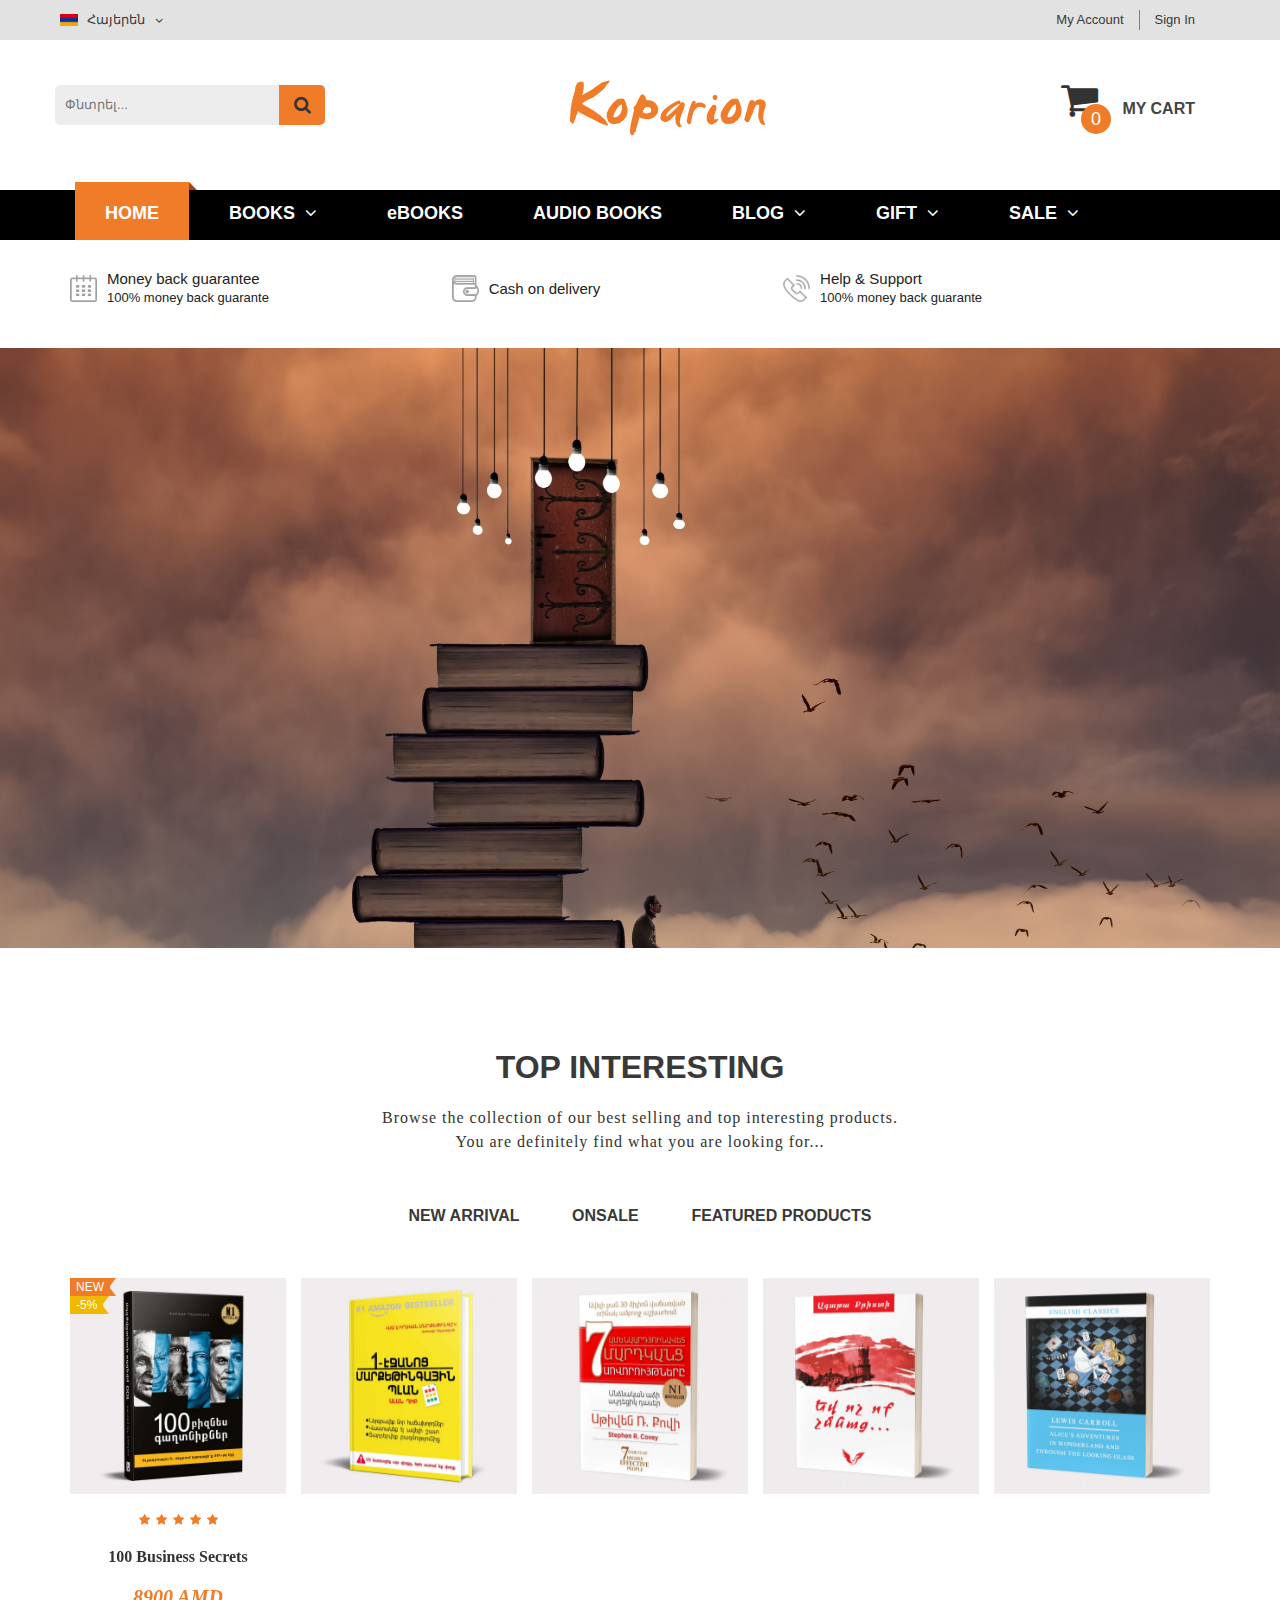
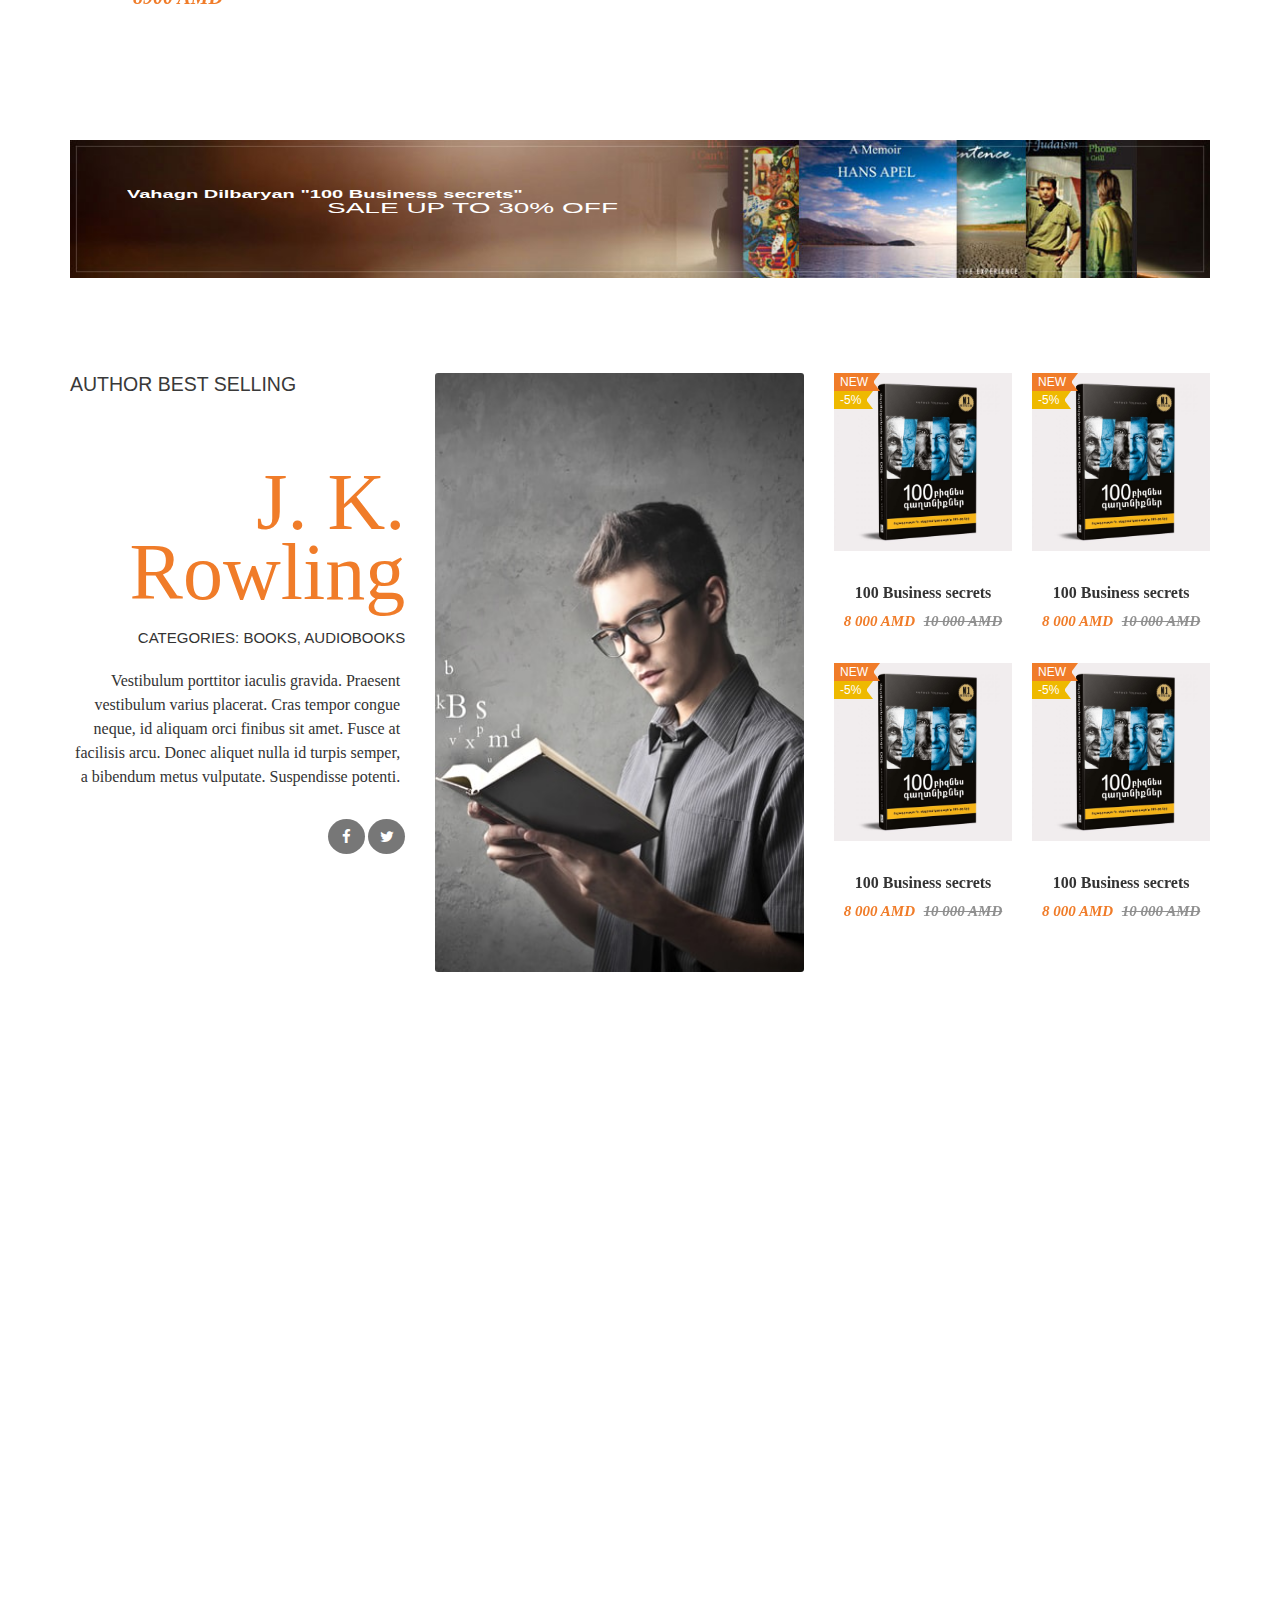
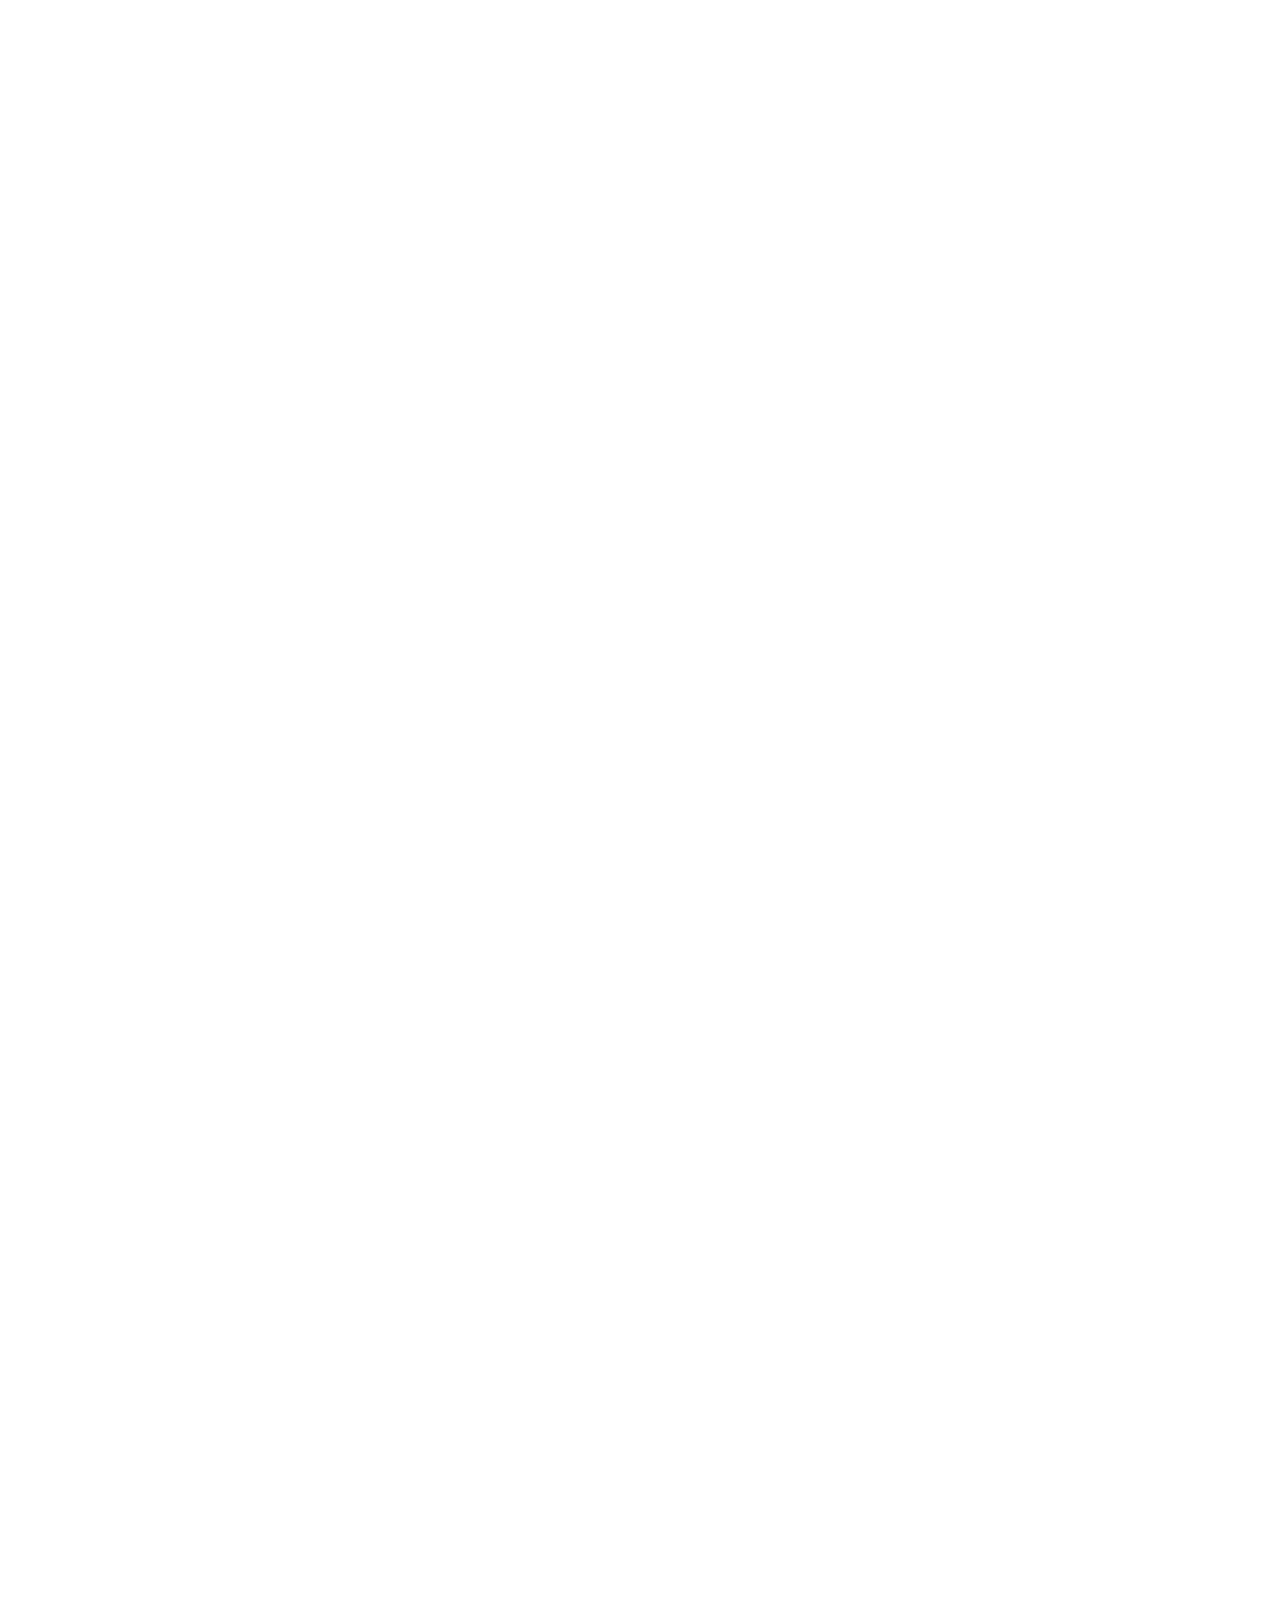
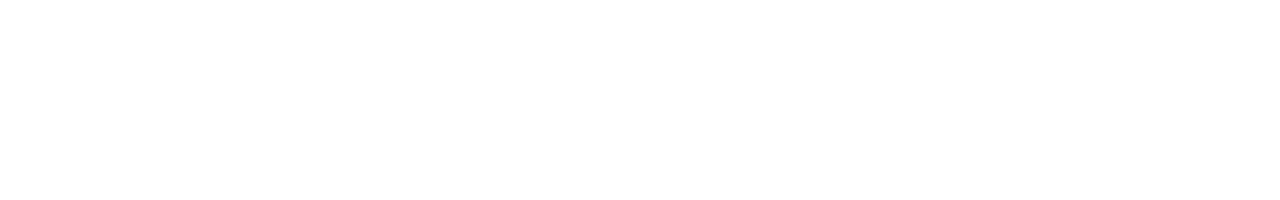
==== index.html @ c3533aff "changes" ====
<!DOCTYPE html>
<html lang="en">
    <head>
        <meta charset="UTF-8" />
        <meta name="viewport" content="width=device-width, initial-scale=1.0" />
        <title>Book shop</title>
        <link rel="stylesheet" href="https://stackpath.bootstrapcdn.com/font-awesome/4.7.0/css/font-awesome.min.css" />
        <link rel="stylesheet" href="https://stackpath.bootstrapcdn.com/bootstrap/4.5.0/css/bootstrap.min.css" />
        <link rel="stylesheet" href="https://cdnjs.cloudflare.com/ajax/libs/OwlCarousel2/2.3.4/assets/owl.carousel.min.css" />
        <link rel="stylesheet" href="https://cdnjs.cloudflare.com/ajax/libs/OwlCarousel2/2.3.4/assets/owl.theme.default.min.css" />
        <script src="https://cdnjs.cloudflare.com/ajax/libs/jquery/3.5.1/jquery.js"></script>
        <script src="https://cdnjs.cloudflare.com/ajax/libs/OwlCarousel2/2.3.4/owl.carousel.min.js"></script>
        <link rel="stylesheet" href="style.css" />
    </head>
    <body>
        <header>
            <div class="header-top-area">
                <div class="container h-100 d-flex">
                    <div class="row">
                        <div class="languages-div h-100 d-flex align-items-center">
                            <div class="language small">
                                <div>
                                    <img class="image mr-2" src="images/languages/armenian-flag.jpg" alt="armenian-flag" />
                                    <p class="main-language">Հայերեն</p>
                                    <i class="fa fa-angle-down"></i>
                                </div>
                            </div>
                            <div class="languages-box">
                                <div class="language small" key="0">
                                    <div>
                                        <img class="image mr-1" src="images/languages/armenian-flag.jpg" alt="armenian-flag" />
                                        <p>Հայերեն</p>
                                    </div>
                                </div>
                                <div class="language small" key="1">
                                    <div>
                                        <img class="image mr-1" src="images/languages/russian-flag.jpg" alt="russian-flag" />
                                        <p>Русский</p>
                                    </div>
                                </div>
                                <div class="language small" key="2">
                                    <div>
                                        <img
                                            class="image mr-1"
                                            src="images/languages/the-united-kingdom-flag.jpg"
                                            alt="the-united-kingdom-flag"
                                        />
                                        <p>English</p>
                                    </div>
                                </div>
                            </div>
                        </div>
                        <div class="top-right-corner">
                            <div class="my-account">
                                <p>My Account</p>
                            </div>
                            <div class="sign-in">
                                <p>Sign In</p>
                            </div>
                        </div>
                    </div>
                </div>
            </div>

            <div class="header-mid-area">
                <div class="container">
                    <div class="row">
                        <div class="search-form">
                            <input type="text" placeholder="Փնտրել..." />
                            <div class="search-link">
                                <i class="fa fa-search" aria-hidden="true"></i>
                            </div>
                        </div>
                        <div class="main-logo">
                            <img src="./images/logo/logo.png" alt="" />
                        </div>
                        <div class="my-cart">
                            <i class="fa fa-shopping-cart"></i>
                            MY CART
                            <div class="count">0</div>
                        </div>
                    </div>
                </div>
            </div>

            <div class="menu-area">
                <div class="container h-100 d-flex">
                    <div class="menu">
                        <div class="menu-items active-menu-item">HOME</div>
                        <div class="menu-items books">
                            BOOKS
                            <i class="fa fa-angle-down"></i>
                            <div class="submenu">
                                <div>Fiction</div>
                                <div>Non-Fiction</div>
                                <div>Books in Russian</div>
                                <div>Books in English</div>
                            </div>
                        </div>
                        <div class="menu-items">
                            eBOOKS
                        </div>
                        <div class="menu-items">
                            AUDIO BOOKS
                        </div>
                        <div class="menu-items blog">
                            BLOG
                            <i class="fa fa-angle-down"></i>
                            <div class="submenu">
                                <div>News</div>
                                <div>Recommends</div>
                            </div>
                        </div>
                        <div class="menu-items gift">
                            GIFT
                            <i class="fa fa-angle-down"></i>
                            <div class="submenu">
                                <div>Gift Card</div>
                                <div>Creative Gift</div>
                            </div>
                        </div>
                        <div class="menu-items sale">
                            SALE
                            <i class="fa fa-angle-down"></i>
                            <div class="submenu">
                                <div>Books</div>
                                <div>eBooks</div>
                                <div>Audio Books</div>
                                <div>Gift</div>
                            </div>
                        </div>
                    </div>
                </div>
            </div>
        </header>

            <div class="banner-area">
                <div class="container h-100 d-flex">
                    <div class="banner">
                        <div>
                            <img src="./images/png/1.png" alt="" />
                            <div>
                                <h4 class="">Money back guarantee</h4>
                                <p>100% money back guarante</p>
                            </div>
                        </div>
                        <div>
                            <img src="./images/png/2.png" alt="" />
                            <div><h4>Cash on delivery</h4></div>
                        </div>
                        <div>
                            <img src="./images/png/3.png" alt="" />
                            <div>
                                <h4 class="">Help & Support</h4>
                                <p>100% money back guarante</p>
                            </div>
                        </div>
                    </div>
                </div>
            </div>

            <div class="slider-area">
                <div class="owl-carousel owl-carousel-1 owl-slider">
                    <div class="item-slide">
                        <img src="./images/slide/1.jpg" alt="" />
                    </div>
                    <div class="item-slide">
                        <img src="./images/slide/2.jpg" alt="" />
                    </div>
                    <div class="item-slide">
                        <img src="./images/slide/3.jpg" alt="" />
                    </div>
                </div>
                <div class="animation">
                    <p>Huge Sale</p>
                    <button>Shop now</button>
                </div>
            </div>

            <div class="product-area">
                <div class="container h-100 d-flex justify-content-center">
                    <div class="section-product">
                        <div class="section-head">
                            <h1>TOP INTERESTING</h1>
                            <p>
                            Browse the collection of our best selling and top interesting products. </br>
                            You are definitely find what you are looking for...
                            </p>
                        </div>
                        <div class="product-menu">
                            <div>NEW ARRIVAL</div>
                            <div>ONSALE</div>
                            <div>FEATURED PRODUCTS</div>
                        </div>
                    </div>
                </div>
            </div>
            <div class="tab-content">
                <div class="container h-100 d-flex justify-content-center">
                <div class="owl-carousel owl-carousel-2 owl-product">
                   <div class="product-wrapper">
                    <div class="item-book">
                        <img src="./images/items/100_biznes_gaghtniqner-1000x1000.jpg" alt="" />
                        <div class="quick-view">
                            <div class="action-view">
                                <i class="fa fa-search-plus"></i>
                            </div>   
                        </div>
                        <div class="product-flag">
                            <div class="sale">NEW</div>
                            <div class="discount-percentage">-5%</div>
                        </div>
                    </div>
                    <div class="product-details">
                            <div class="star">
                               <div class="product-rating">
                                 <ul>
                                    <li>
                                        <i class="fa fa-star"></i>
                                    </li>
                                    <li>
                                        <i class="fa fa-star"></i>
                                    </li>
                                    <li>
                                        <i class="fa fa-star"></i>
                                    </li>
                                    <li>
                                        <i class="fa fa-star"></i>
                                    </li>
                                    <li>
                                        <i class="fa fa-star"></i>
                                    </li>
                                 </ul>
                                </div>
                            </div>
                            <div class="product-name">
                                    <p>100 Business secrets</p>
                                </div>
                                <div class="product-price">
                                    <p>8900 AMD</p> 
                                </div>
                        </div>
                        <div class="product-link">
                            <div class="product-button">
                                <i class="fa fa-shopping-cart"></i>
                                <p>Add to cart</p>
                            </div>
                            <div class="add-to-link">
                                <i class="fa fa-external-link"></i>
                            </div>
                        </div>
                    </div>
                    <div class="item-book">
                        <img src="./images/items/1_ejanoc_marketingayin_plan-1000x1000.jpg" alt="" />
                        <div class="quick-view">
                            <i class="fa fa-search-plus"></i>
                    </div>
                    </div>
                    <div class="item-book">
                        <img src="./images/items/7_sovorutyunnery_soft_cover-1000x1000.jpg" alt="" />
                        <div class="quick-view">
                            <i class="fa fa-search-plus"></i>
                    </div>
                    </div>
                    <div class="item-book">
                        <img src="./images/items/AGATHA_CHRISTIE_AND THEN_THERE_WERE_NONE-1000x1000.jpg" alt="" />
                        <div class="quick-view">
                            <i class="fa fa-search-plus"></i>
                    </div>
                    </div>
                    <div class="item-book">
                        <img src="./images/items/Alice_in_Wonderland-1000x1000.jpg" alt="" />
                        <div class="quick-view">
                            <i class="fa fa-search-plus"></i>
                    </div>
                    </div>
                    <div class="item-book">
                        <img src="./images/items/all_quiet_on_the_western_front-1000x1000.jpg" alt="" />
                        <div class="quick-view">
                            <i class="fa fa-search-plus"></i>
                    </div>
                    </div>
                    <div class="item-book">
                        <img src="./images/items/Antipolitical_Samvelyan-1000x1000.jpg" alt="" />
                        <div class="quick-view">
                            <i class="fa fa-search-plus"></i>
                    </div>
                    </div>
                </div>
            </div>
        </div>

        <div class="banner-area-5">
            <div class="container">
                <div class="banner-general">
                <div class="banner-image">
                    <img src="./images/banner-area-5/1.jpg" alt="">
                </div>
                <div class="banner-text">
                    <h3>Vahagn Dilbaryan "100 Business secrets"</h3>
                    <h2>SALE UP TO 30% OFF</h4>
                </div>
            </div>
            </div>
        </div>

        <div class="bestseller-area">
            <div class="container">
                <div class="bestseller-row">
                    <div class="bestseller-content">
                        <h4>AUTHOR BEST SELLING</h4>
                        <h1>J. K.</br>
                            Rowling</h1>
                        <p class="categories">CATEGORIES: BOOKS, AUDIOBOOKS</p>
                        <p class="bestseller-text">Vestibulum porttitor iaculis gravida. Praesent vestibulum varius placerat. Cras tempor congue neque, id aliquam orci finibus sit amet.
                            Fusce at facilisis arcu. Donec aliquet nulla id turpis semper, a bibendum metus vulputate. Suspendisse potenti.</p>
                        <div class="social-author">
                            <span><i class="fa fa-facebook"></i></span>
                            <span><i class="fa fa-twitter"></i></span>
                        </div>
                    </div>
                    <div class="banner-img">
                        <img src="./images/bestseller-img/6.jpg" alt="">
                    </div>
                    <div class="owl-carousel owl-carousel-3 owl-slider">
                        <div class="bestseller-total">
                            <div class="single-bestseller">
                                <div class="bestseller-img">
                                    <img src="./images/items/100_biznes_gaghtniqner-1000x1000.jpg" alt="">
                                    <div class="product-flag">
                                        <div class="sale">NEW</div>
                                        <div class="discount-percentage">-5%</div>
                                    </div>
                                </div>
                                <div class="bestseller-text">
                                    <p>100 Business secrets</p>
                                    <div class="price">
                                        <span class="new-price">8 000 AMD</span>
                                        <span class="old-price">10 000 AMD</span>
                                    </div>
                                </div>
                            </div>
                            <div class="single-bestseller bestseller-flag">
                                <div class="bestseller-img">
                                    <img src="./images/items/100_biznes_gaghtniqner-1000x1000.jpg" alt="">
                                    <div class="product-flag">
                                        <div class="sale">NEW</div>
                                        <div class="discount-percentage">-5%</div>
                                    </div>
                                </div>
                                <div class="bestseller-text">
                                    <p>100 Business secrets</p>
                                    <div class="price">
                                        <span class="new-price">8 000 AMD</span>
                                        <span class="old-price">10 000 AMD</span>
                                    </div>
                                </div>
                            </div>
                        </div>
                        <div class="bestseller-total">
                            <div class="single-bestseller">
                                <div class="bestseller-img">
                                    <img src="./images/items/100_biznes_gaghtniqner-1000x1000.jpg" alt="">
                                    <div class="product-flag">
                                        <div class="sale">NEW</div>
                                        <div class="discount-percentage">-5%</div>
                                    </div>
                                </div>
                                <div class="bestseller-text">
                                    <p>100 Business secrets</p>
                                    <div class="price">
                                        <span class="new-price">8 000 AMD</span>
                                        <span class="old-price">10 000 AMD</span>
                                    </div>
                                </div>
                            </div>
                            <div class="single-bestseller bestseller-flag">
                                <div class="bestseller-img">
                                    <img src="./images/items/100_biznes_gaghtniqner-1000x1000.jpg" alt="">
                                    <div class="product-flag">
                                        <div class="sale">NEW</div>
                                        <div class="discount-percentage">-5%</div>
                                    </div>
                                </div>
                                <div class="bestseller-text">
                                    <p>100 Business secrets</p>
                                    <div class="price">
                                        <span class="new-price">8 000 AMD</span>
                                        <span class="old-price">10 000 AMD</span>
                                    </div>
                                </div>
                            </div>
                        </div>
                        <div class="bestseller-total">
                            <div class="single-bestseller">
                                <div class="bestseller-img">
                                    <img src="./images/items/100_biznes_gaghtniqner-1000x1000.jpg" alt="">
                                    <div class="product-flag">
                                        <div class="sale">NEW</div>
                                        <div class="discount-percentage">-5%</div>
                                    </div>
                                </div>
                                <div class="bestseller-text">
                                    <p>100 Business secrets</p>
                                    <div class="price">
                                        <span class="new-price">8 000 AMD</span>
                                        <span class="old-price">10 000 AMD</span>
                                    </div>
                                </div>
                            </div>
                            <div class="single-bestseller bestseller-flag">
                                <div class="bestseller-img">
                                    <img src="./images/items/100_biznes_gaghtniqner-1000x1000.jpg" alt="">
                                    <div class="product-flag">
                                        <div class="sale">NEW</div>
                                        <div class="discount-percentage">-5%</div>
                                    </div>
                                </div>
                                <div class="bestseller-text">
                                    <p>100 Business secrets</p>
                                    <div class="price">
                                        <span class="new-price">8 000 AMD</span>
                                        <span class="old-price">10 000 AMD</span>
                                    </div>
                                </div>
                            </div>
                        </div>
                    </div>
                </div>
               
            </div>
        </div>
        
        <script src="./script.js"></script>
        <script src="./libs/owlcarousel/owl.carousel.min.js"></script>
    </body>
</html>
---- style.css ----
* {
    margin: 0;
    padding: 0;
    font-family: Arial, Helvetica, sans-serif;
    font-family: -apple-system, BlinkMacSystemFont, "Segoe UI", Roboto, Oxygen, Ubuntu, Cantarell, "Open Sans", "Helvetica Neue", sans-serif;
    font-size: 13px;
    color: #393939;
}

*:focus,
button:focus {
    outline: none;
}

body {
    height: 5000px;
}

p {
    margin-bottom: 0;
}

h1,
h2,
h3,
h4,
h5,
h6 {
    margin-bottom: 0;
}

.row {
    display: flex;
    justify-content: space-between;
    width: 100%;
}

/* Header top area*/

.header-top-area {
    height: 40px;
    background-color: rgb(226, 226, 226);
    /* position: relative;
    z-index: 10; */
}

.container {
    padding: 0;
}

/* languages change*/

.languages-div {
    cursor: pointer;
    position: relative;
    width: 100px;
}

.languages-box {
    width: 100%;
    position: absolute;
    top: 100%;
    box-shadow: 2px 2px 10px #d1d1d1;
    display: none;
    padding: 5px 0;
    z-index: 1;
    background-color: white;
}

.languages-box > .language:first-child {
    display: none;
}

.language > div {
    padding: 8px 5px;
    display: flex;
    align-items: center;
}

.language > div > p {
    padding: 0 2px;
}

.main-language {
    width: 70px;
}

.language:hover {
    color: #f07c29;
    transition: 0.3s;
}

.image {
    width: 18px;
    height: 12px;
}

/* My Account and Sign In*/

.top-right-corner {
    display: flex;
    align-items: center;
    cursor: pointer;
}

.my-account {
    margin-right: 15px;
    cursor: pointer;
}

.my-account:hover {
    color: #f07c29;
    transition: 0.3s;
}

.sign-in {
    border-left: 1px solid grey;
    cursor: pointer;
}

.sign-in:hover {
    color: #f07c29;
    transition: 0.3s;
}

.sign-in > p {
    margin-left: 15px;
}

/* Header mid area*/

.header-mid-area {
    padding: 40px 0;
    background-color: #fff;
    position: relative;
    z-index: 5;
}

.search-form {
    display: flex;
    position: relative;
    margin-top: 5px;
    width: 270px;
    height: 40px;
}

.search-form > input {
    outline: none;
    border: 0 none;
    background-color: #ededed;
    width: 100%;
    padding-left: 10px;
    border-radius: 5px;
}

.search-link {
    width: 17%;
    background-color: #f07c29;
    position: absolute;
    right: 0;
    border-radius: 0 5px 5px 0;
    height: 100%;
    text-align: center;
    line-height: 40px;
    font-size: 18px;
    color: white;
    cursor: pointer;
}

.main-logo {
    width: 245px;
    height: 70px;
}

.my-cart {
    font-size: 16px;
    font-weight: 700;
    position: relative;
    height: 54px;
    color: #444444;
}

.my-cart .fa-shopping-cart {
    font-size: 40px;
    margin-right: 20px;
}

.count {
    position: absolute;
    background-color: #f07c29;
    border-radius: 50%;
    color: white;
    font-size: 18px;
    height: 30px;
    width: 30px;
    text-align: center;
    bottom: 0;
    line-height: 30px;
    left: 20px;
    font-weight: 500;
}

/* menu */

.menu-area {
    background-color: black;
    height: 50px;
    position: relative;
    z-index: 8;
}

.menu-area > div {
    background-color: black;
}

.menu {
    display: flex;
}

.menu-items {
    font-size: 18px;
    font-weight: 700;
    padding: 10px 30px;
    cursor: pointer;
    margin: 0 5px;
    color: white;
    position: relative;
}

.menu-items:hover,
.active-menu-item {
    background-color: #f07c29;
    margin-top: -8px;
    margin-bottom: 0;
    transition: 0.5s;
    padding-top: 18px;
}

.menu-items::after,
.active-menu-item::after {
    content: "";
    position: absolute;
    border: 4px solid transparent;
    right: -8px;
    top: 0px;
    border-bottom-color: #a74600;
    border-left-color: #a74600;
    z-index: -1;
}

.menu-items > i {
    padding-left: 5px;
    color: white;
}

.submenu {
    padding: 10px 20px;
    position: absolute;
    box-shadow: 1px 2px 10px 0 rgba(0, 0, 0, 0.1);
    top: 100%;
    left: 0;
    background-color: white;
    width: max-content;
    transform-origin: 0 0 0;
    transform: scaleY(0);
    transition: 0.3s;
}

.submenu > div {
    font-size: 16px;
    font-weight: 400;
    padding: 5px 0;
    transition: 0.3s;
}

.submenu > div:hover {
    color: #f07c29;
}

.books:hover .submenu {
    transform: scaleY(1);
}

.blog:hover .submenu {
    transform: scaleY(1);
}

.gift:hover .submenu {
    transform: scaleY(1);
}

.sale:hover .submenu {
    transform: scaleY(1);
}

/* banner area*/

.banner-area {
    padding: 30px 0 40px;
    background-color: #fff;
    /* position: relative;
    z-index: 7; */
}

.banner {
    display: flex;
    justify-content: space-between;
    width: 80%;
}

.banner > div {
    display: flex;
    align-items: center;
}

.banner > div > div {
    padding-left: 10px;
}

.banner > div > img {
    width: 27px;
    height: 27px;
    cursor: pointer;
}

.banner > div > div > h4 {
    font-size: 15px;
    color: #222;
}

.banner > div > div > p {
    font-size: 13px;
    color: #222;
}

/* slider items */

.slider-area {
    position: relative;
    z-index: 6;
}

.slider-area .owl-carousel-1 .item-slide {
    height: 600px;
}

.slider-area .owl-carousel-1 .item-slide img {
    height: 100%;
    object-fit: cover;
}

/* -------------dots--------------- */
.slider-area .owl-slider .owl-dots {
    outline: none;
    border: none;
    opacity: 0;
    transition: all 0.15s linear;
}

.slider-area:hover .owl-slider .owl-dots {
    opacity: 1;
}

.slider-area .owl-slider .owl-dots .owl-dot span {
    background: #fff none repeat scroll 0 0;
    border-radius: 50px;
    display: block;
    height: 10px;
    margin: 5px;
    transition: all 0.3s ease 0s;
    width: 10px;
    outline: none;
    border: none;
}

.slider-area .owl-slider .owl-dots .owl-dot.active span {
    width: 32px;
    background: #f07c29 none repeat scroll 0 0;
}

.slider-area .owl-slider .owl-dot:not(.active):hover span {
    background-color: white;
}

/* ---------------nav------------- */
.slider-area .owl-slider .owl-nav [class*="owl-"] {
    outline: none;
    border: none;
}

.slider-area .owl-slider .owl-nav [class*="owl-"]:hover {
    background-color: unset;
}

.slider-area .owl-slider .owl-nav span {
    color: white;
    transition: all 0.3s linear;
    opacity: 0;
}

.slider-area:hover .owl-slider .owl-nav span {
    opacity: 1;
}

.slider-area .owl-slider .owl-nav span:hover {
    color: #f07c29;
}

.slider-area .owl-prev,
.slider-area .owl-next {
    position: absolute;
    top: 50%;
    transform: scale(8);
}

.slider-area .owl-prev {
    left: 30px;
}

.slider-area .owl-next {
    right: 30px;
}

.slider-area .owl-slider .owl-dots {
    position: absolute;
    bottom: 10px;
    left: 50%;
}

.slider-area .slider-active.owl-carousel-1 .owl-dots .owl-dot.active span {
    background: #f07c29;
    width: 32px;
}

.slider-area .animation {
    position: absolute;
    top: 0;
    right: 200px;
    top: 125px;
    z-index: 1;
    text-align: center;
}

.slider-area .animation > p {
    color: white;
    font-size: 80px;
    font-family: "Rufina", serif;
    font-weight: 400;
    animation-name: slide-animation;
    animation-duration: 1s;
    animation-delay: 0.5s;
    transform: translateX(600px);
    opacity: 0;
    animation-fill-mode: forwards;
    z-index: 6;
}

@keyframes slide-animation {
    to {
        transform: translateX(0);
        opacity: 1;
    }
}

.slider-area .animation > button {
    background: #f07c29;
    border: 2px solid #d6681b;
    border-radius: 4px;
    color: white;
    font-family: "Rufina", serif;
    font-size: 24px;
    padding: 10px 38px;
    margin-top: 43px;
    box-shadow: 2px 2px 2px 2px #4e3333;
    animation-name: slide-animation-button;
    animation-duration: 1s;
    animation-delay: 1s;
    transform: translateY(-800px);
    animation-fill-mode: forwards;
}

@keyframes slide-animation-button {
    0% {
        opacity: 0;
        transform: translateY(-3000px);
    }
    50% {
        opacity: 0;
        transform: translateY(-300px);
    }
    51% {
        opacity: 1;
        transform: translateY(-290px);
    }
    60% {
        /* opacity: 1; */
        transform: translateY(25px);
    }
    75% {
        transform: translateY(-10px);
    }
    90% {
        transform: translateY(5px);
    }
    100% {
        transform: translateY(0);
    }
}

.slider-area .animation > button:hover {
    background-color: #333;
    border: 2px solid #333;
    transition: 300ms;
}

/*----------------product area----------------*/

.product-area {
    margin-top: 100px;
}

.section-product {
    text-align: center;
}

.section-head {
    margin-bottom: 50px;
}

.section-product > div > h1 {
    font-weight: 700;
    margin-bottom: 20px;
    font-size: 32px;
}

.section-product > div > p {
    font-family: "Rufina", serif;
    color: #333;
    font-size: 16px;
    letter-spacing: 1px;
}

.product-menu {
    display: flex;
    justify-content: space-around;
}

.product-menu > div {
    font-size: 16px;
    font-weight: 700;
    position: relative;
    cursor: pointer;
}

.product-menu > div::before {
    content: "";
    position: absolute;
    background: #f07c29;
    height: 2px;
    transition: all 0.5s;
    width: 100%;
    bottom: -10px;
    opacity: 0;
}

.product-menu > div:hover::before {
    opacity: 1;
    bottom: -2px;
}

/*---------product owl-carousel---------*/

.tab-content .owl-product {
    margin-top: 50px;
    position: relative;
}

.tab-content .owl-product.owl-carousel-2 button {
    background-color: #f6f6f6;
    transition: 0.3s;
    border-radius: 4px;
    opacity: 0;
    transition: all 0.3s linear;
}

.tab-content .owl-product .owl-prev,
.tab-content .owl-product .owl-next {
    position: absolute;
    bottom: 170px;
    width: 69px;
    height: 69px;
}

.tab-content .owl-product .owl-next {
    right: 0;
}

.tab-content .owl-product .owl-prev {
    left: 0;
}

.tab-content .owl-product .owl-nav span {
    transition: all 0.3s linear;
    border-radius: 4px;
    color: #666;
    font-size: 50px;
    width: 100px;
    height: 100%;
    position: relative;
    top: -10px;
}

.tab-content .owl-product:hover .owl-prev {
    opacity: 1;
    transform: translateX(-15px);
}

.tab-content .owl-product:hover .owl-next {
    opacity: 1;
    transform: translateX(15px);
}

.tab-content .owl-product button:hover {
    background-color: #f07c29;
}

.tab-content .owl-product button:hover span {
    color: #fff;
}

.product-wrapper {
    position: relative;
}

.item-book {
    position: relative;
}

.item-book::after {
    background: rgba(255, 255, 255, 0.61);
    content: "";
    height: 0;
    position: absolute;
    top: 0;
    transition: all 0.5s ease-in-out 0s;
    width: 100%;
    cursor: pointer;
}

.product-wrapper:hover .item-book::after {
    height: 100%;
}

.quick-view {
    left: 0;
    position: absolute;
    right: 0;
    text-align: center;
    top: 50%;
    transform: translateY(-50%);
    z-index: 1;
    transition: all 0.5s ease 0s;
    opacity: 0;
    cursor: pointer;
}

.product-wrapper:hover .quick-view {
    opacity: 1;
}

.action-view {
    background-color: #f07c29;
    border-radius: 50px;
    color: #fff;
    display: inline-block;
    font-size: 22px;
    height: 61px;
    line-height: 61px;
    width: 61px;
    transform: scale(0);
    transition: all 0.5s ease 0s;
}

.product-wrapper:hover .action-view {
    transform: scale(1);
}

.fa-search-plus {
    font-size: 22px;
    color: #fff;
}

.product-flag {
    position: absolute;
    left: 0;
    top: 0;
}

.product-flag .sale {
    background-color: #f07c29;
    color: white;
    font-size: 12px;
    padding: 0 6px;
    position: relative;
}

.product-flag .sale::before {
    content: "";
    border-color: #f07c29 transparent transparent #f07c29;
    border-style: solid;
    border-width: 4.5px 3px;
    position: absolute;
    right: -6px;
    top: 0;
}

.product-flag .sale::after {
    content: "";
    border-color: transparent transparent #f07c29 #f07c29;
    border-style: solid;
    border-width: 4.5px 3px;
    position: absolute;
    right: -6px;
    bottom: 0;
}

.discount-percentage {
    background-color: #eeb900;
    color: white;
    font-size: 12px;
    padding: 0 6px;
    position: relative;
    width: max-content;
}

.discount-percentage::before {
    content: "";
    border-color: #eeb900 transparent transparent #eeb900;
    border-style: solid;
    border-width: 4.5px 3px;
    position: absolute;
    right: -6px;
    top: 0;
}

.discount-percentage::after {
    content: "";
    border-color: transparent transparent #eeb900 #eeb900;
    border-style: solid;
    border-width: 4.5px 3px;
    position: absolute;
    right: -6px;
    bottom: 0;
}

.product-details .product-rating > ul {
    display: flex;
    justify-content: center;
    list-style: none;
    margin: 13px;
}

.product-details .product-rating > ul > li {
    padding: 3px;
    cursor: pointer;
}

.product-details .product-rating ul li .fa-star {
    color: #f07c29;
    font-size: 12px;
}

.product-name p {
    font-family: "Rufina", serif;
    color: #333333;
    font-size: 16px;
    font-weight: 700;
    transition: 0.3s;
    text-transform: capitalize;
    text-align: center;
    margin: 13px;
    cursor: pointer;
}

.product-name:hover p {
    color: #f07c29;
}

.product-price p {
    text-align: center;
    color: #f07c29;
    font-size: 20px;
    font-weight: 600;
    font-style: italic;
    font-family: "Rufina", serif;
    margin: 13px;
}

.product-link {
    display: flex;
    justify-content: space-between;
    position: absolute;
    bottom: 0;
    width: 100%;
    transition: 0.5s;
    padding-bottom: 8px;
    opacity: 0;
    background-color: white;
}

.product-link::after {
    content: "";
    position: absolute;
    transition: 0.5s;
    background: #cccccc;
    bottom: 0;
    height: 1px;
    left: 50%;
    opacity: 1;
    width: 0;
    right: 50%;
}

.product-wrapper:hover .product-link::after {
    width: 100%;
    left: 0;
    right: 0;
}

.product-wrapper:hover .product-link {
    opacity: 1;
}

.product-link p,
i {
    font-size: 16px;
    text-transform: capitalize;
    font-family: "Rufina", serif;
    color: #333;
}

.product-link i {
    padding-top: 5px;
    padding-right: 8px;
}

.product-button {
    display: flex;
    transform: scale(0.6);
    transition: 0.3s;
    cursor: pointer;
}

.product-button:hover i,
.product-button:hover p {
    color: #f07c29;
}

.product-wrapper:hover .product-button {
    transform: scale(1);
}

.add-to-link {
    transform: scale(0.6);
    transition: 0.3s;
    cursor: pointer;
}

.add-to-link:hover i {
    color: #f07c29;
}

.product-wrapper:hover .add-to-link {
    transform: scale(1);
}

/*---------------banner-area-5-------------*/

.banner-area-5 {
    margin: 95px 0;
}

.banner-general {
    position: relative;
}

.banner-general:hover .banner-image img {
    transform: scale(1.1);
}

.banner-general .banner-image {
    overflow: hidden;
}

.banner-general .banner-image img {
    width: 100%;
    transform: scale(1);
    transition: 0.5s;
}

.banner-general .banner-text {
    position: absolute;
    top: 25%;
    left: 5%;
    transform: scaleY(50%);
}

.banner-general .banner-text h3 {
    color: #fff;
    font-size: 20px;
    font-weight: 700;
    font-family: "Open Sans", sans-serif;
}

.banner-general .banner-text h2 {
    color: #fff;
    font-size: 28px;
    font-weight: 400;
    margin-left: 200px;
    font-family: "Open Sans", sans-serif;
}

/*-----------------------------bestseller area----------------------*/
.bestseller-row {
    display: flex;
}

.bestseller-content {
    width: 30%;
}

.bestseller-content h4 {
    margin-bottom: 70px;
}

.bestseller-content h1 {
    text-align: right;
    color: #f07c29;
    font-family: "Rufina", serif;
    font-size: 80px;
    line-height: 70px;
}

.bestseller-content .categories {
    font-weight: 400;
    font-size: 15px;
    margin: 20px 0;
    text-align: right;
    color: #333;
}

.bestseller-content .bestseller-text {
    text-align: right;
    font-size: 16px;
    font-weight: 400;
    font-family: "Rufina", serif;
    margin-top: 15px;
    color: #333;
}

.bestseller-content .social-author {
    text-align: right;
    margin-top: 30px;
}

.bestseller-content .social-author i {
    background-color: #777;
    border-radius: 50%;
    color: white;
    padding: 10px;
    font-size: 15px;
    width: 37px;
    height: 37;
    cursor: pointer;
    text-align: center;
    transition: all 0.3s ease 0s;
}

.bestseller-content .social-author i:hover {
    background-color: #f07c29;
}

.banner-img {
    overflow: hidden;
    border-radius: 3px;
    width: 33%;
    position: relative;
    margin: 0 30px;
}

.banner-img img {
    cursor: pointer;
    transition: 0.5s;
    width: 100%;
    height: 100%;
}

.banner-img:hover img {
    transform: scale(1.1);
}

.bestseller-row .owl-carousel-3 {
    width: 33%;
}

.bestseller-img img {
    cursor: pointer;
}

.bestseller-flag {
    position: relative;
}

.bestseller-text {
    margin: 30px 5px;
    text-align: center;
}

.bestseller-text p {
    font-size: 16px;
    font-family: "Rufina", serif;
    font-weight: 700;
    color: #333333;
    margin-bottom: 5px;
    cursor: pointer;
}

.bestseller-text p:hover {
    color: #f07c29;
}

.bestseller-text .price span {
    font-size: 15px;
    font-family: "Rufina", serif;
    font-weight: 600;
    font-style: italic;
}

.bestseller-text .price .new-price {
    color: #f07c29;
    padding-right: 5px;
}

.bestseller-text .price .old-price {
    color: #909090;
    text-decoration: line-through;
}


.owl-carousel-3 .owl-nav button {
    width: 69px;
    height: 69px;
    border-radius: 4px;
    background-color: #f6f6f6 !important;
    transition: all 0.3s linear;
    position: absolute;
    top: 45%;
    opacity: 0;
    transform: translateY(-50%);
}

.owl-carousel-3 .owl-nav button.owl-prev {
    left: 10;
}

.owl-carousel-3 .owl-nav button.owl-next {
    left: auto;
    right: 10;
}

.owl-carousel-3 .owl-nav button:hover {
    background-color: #f07c29 !important;
}

.owl-carousel-3 .owl-nav button span {
    font-size: 50px;
    color: #666;
    width: 100%;
    height: 100%;
    position: relative;
    top: -10px;
}

.owl-carousel-3 .owl-nav button:hover span {
    color: white;
}

.owl-carousel-3:hover .owl-nav button {
    opacity: 1;
}

.owl-carousel-3:hover .owl-nav button.owl-prev {
    left: -40px;
}

.owl-carousel-3:hover .owl-nav button.owl-next {
    right: -40px;
}
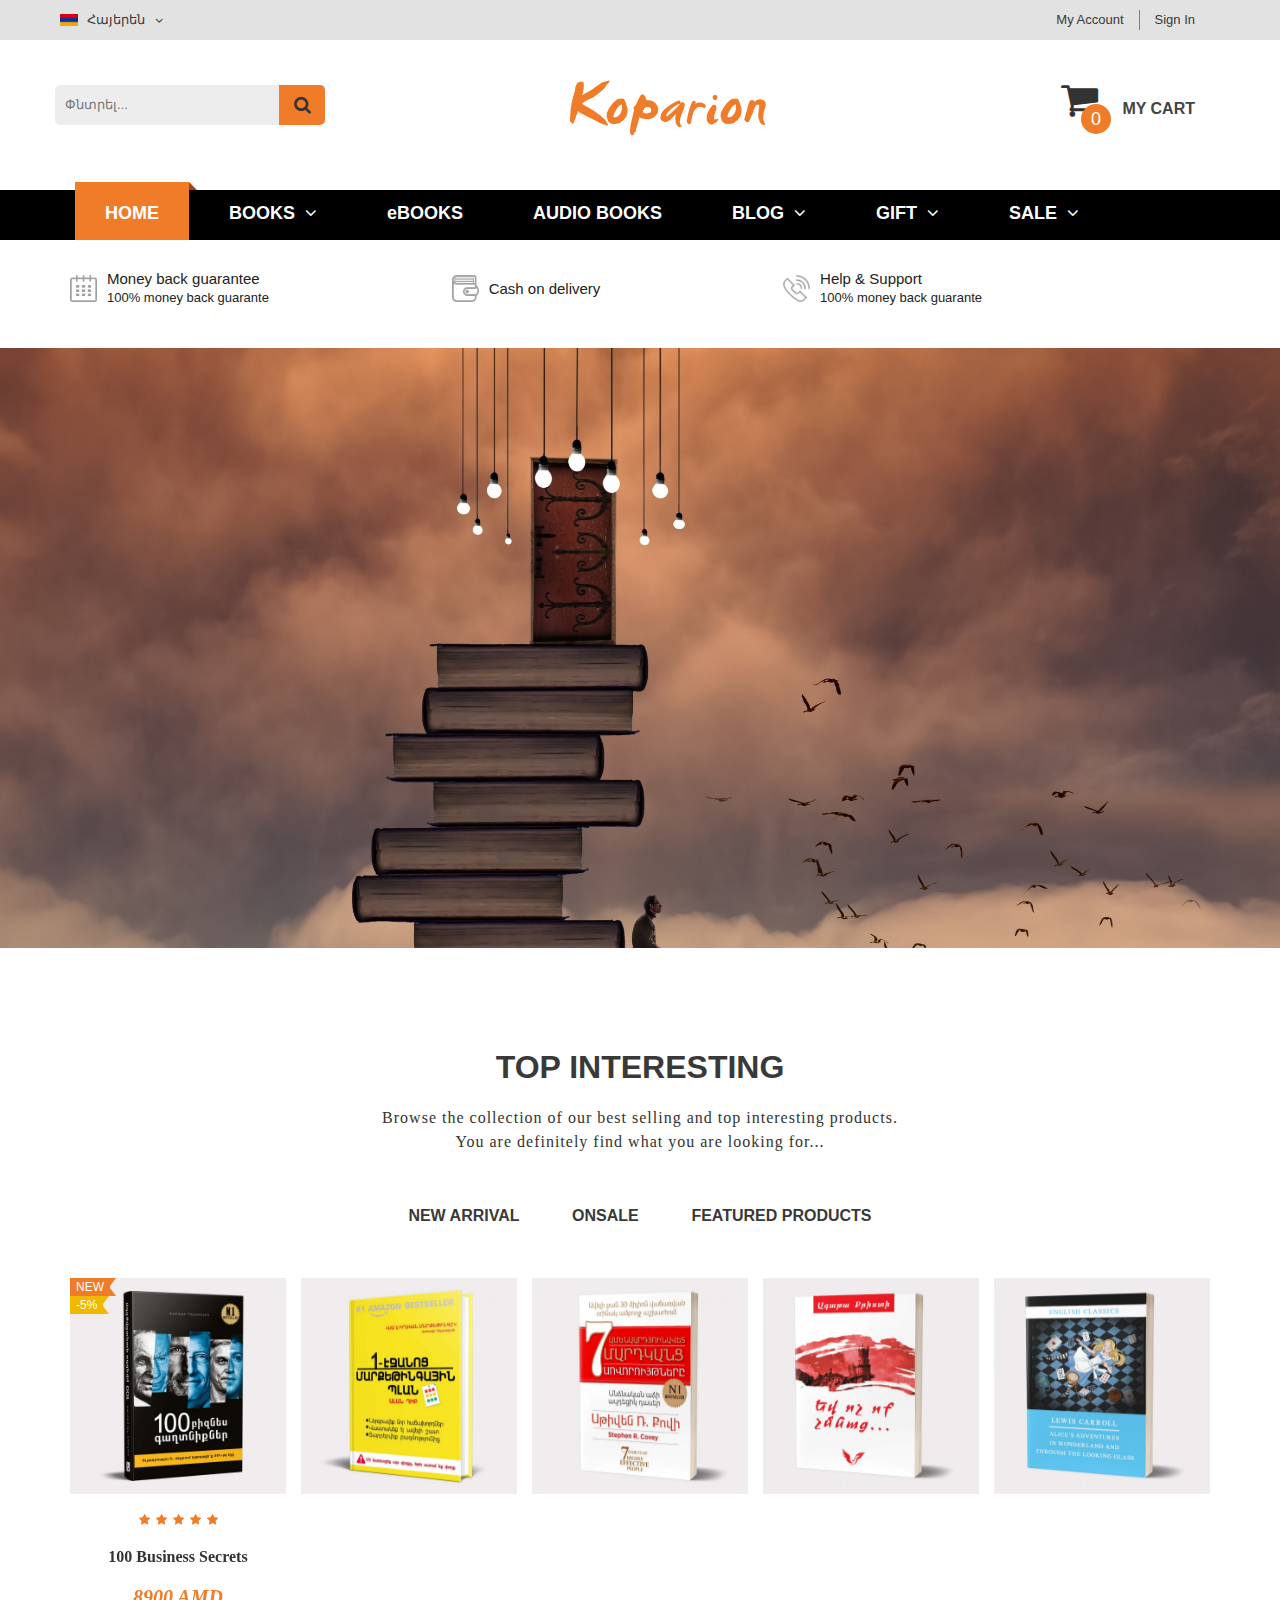
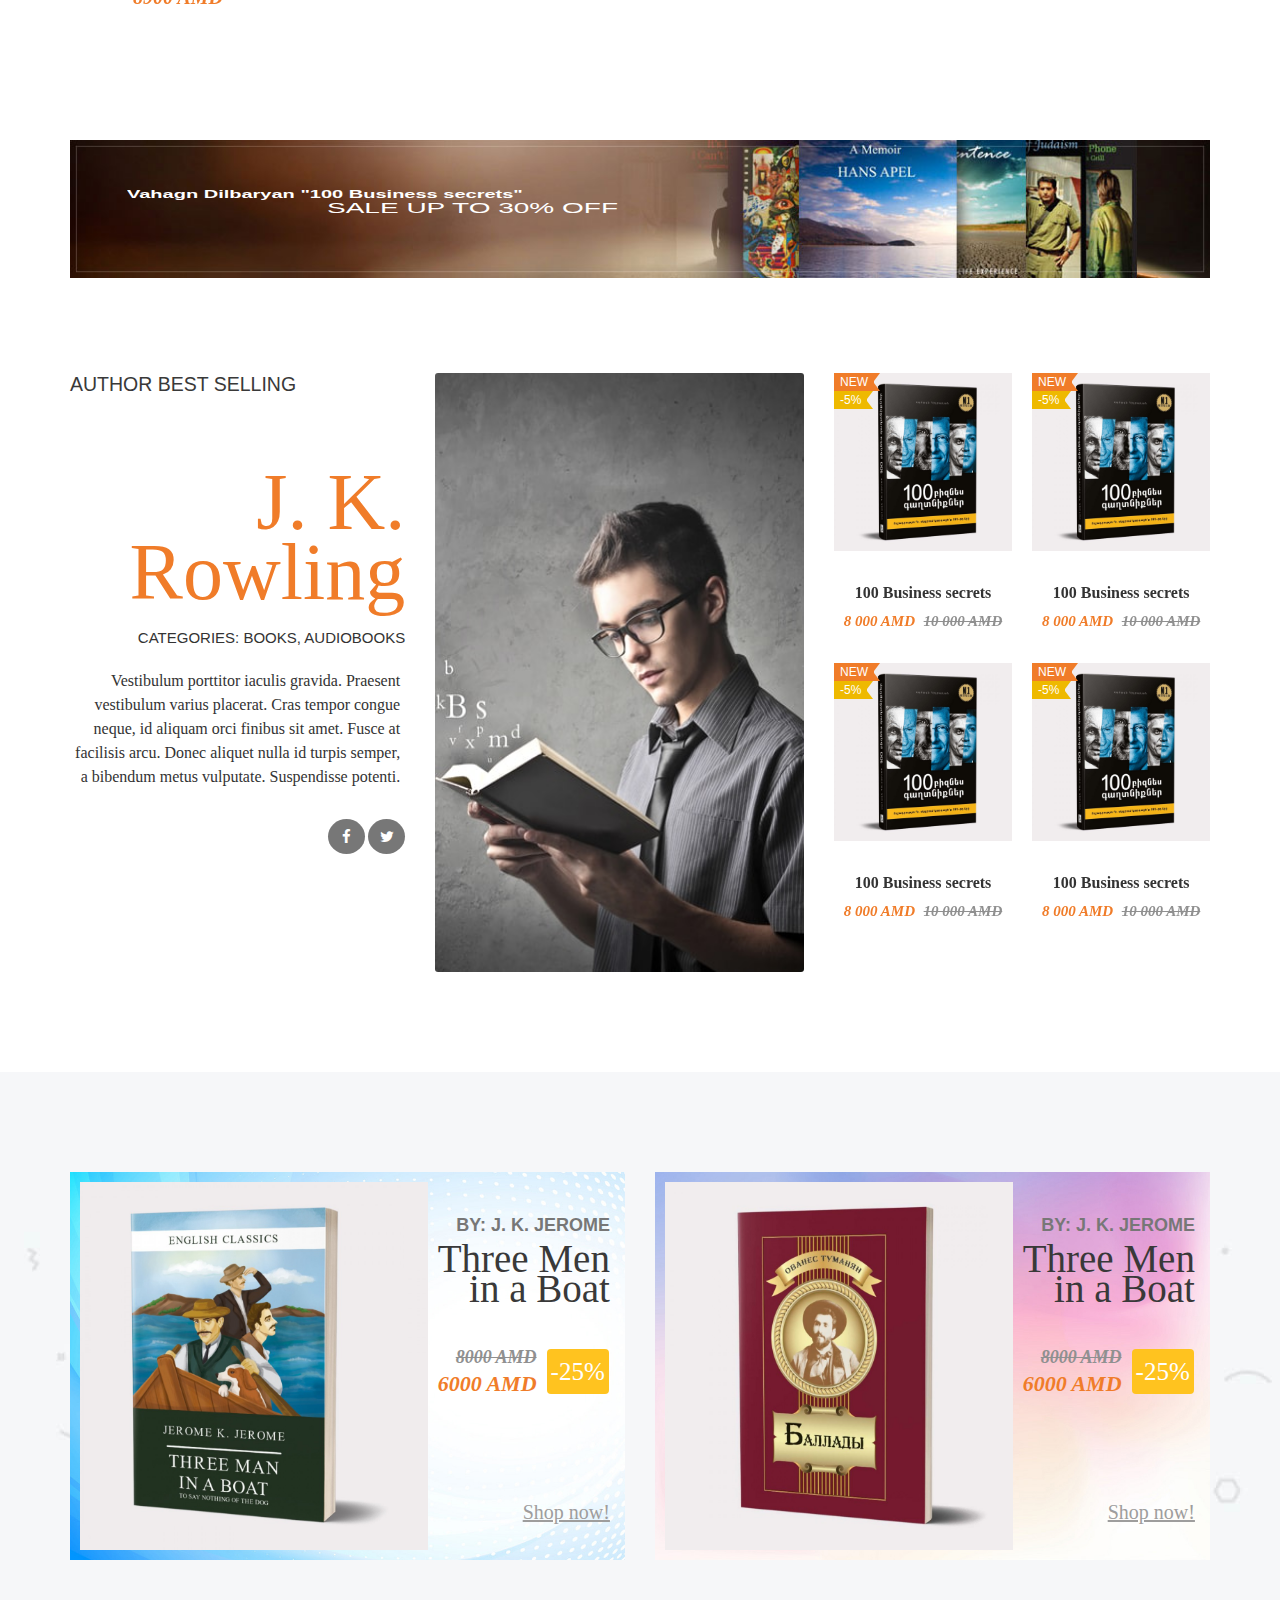
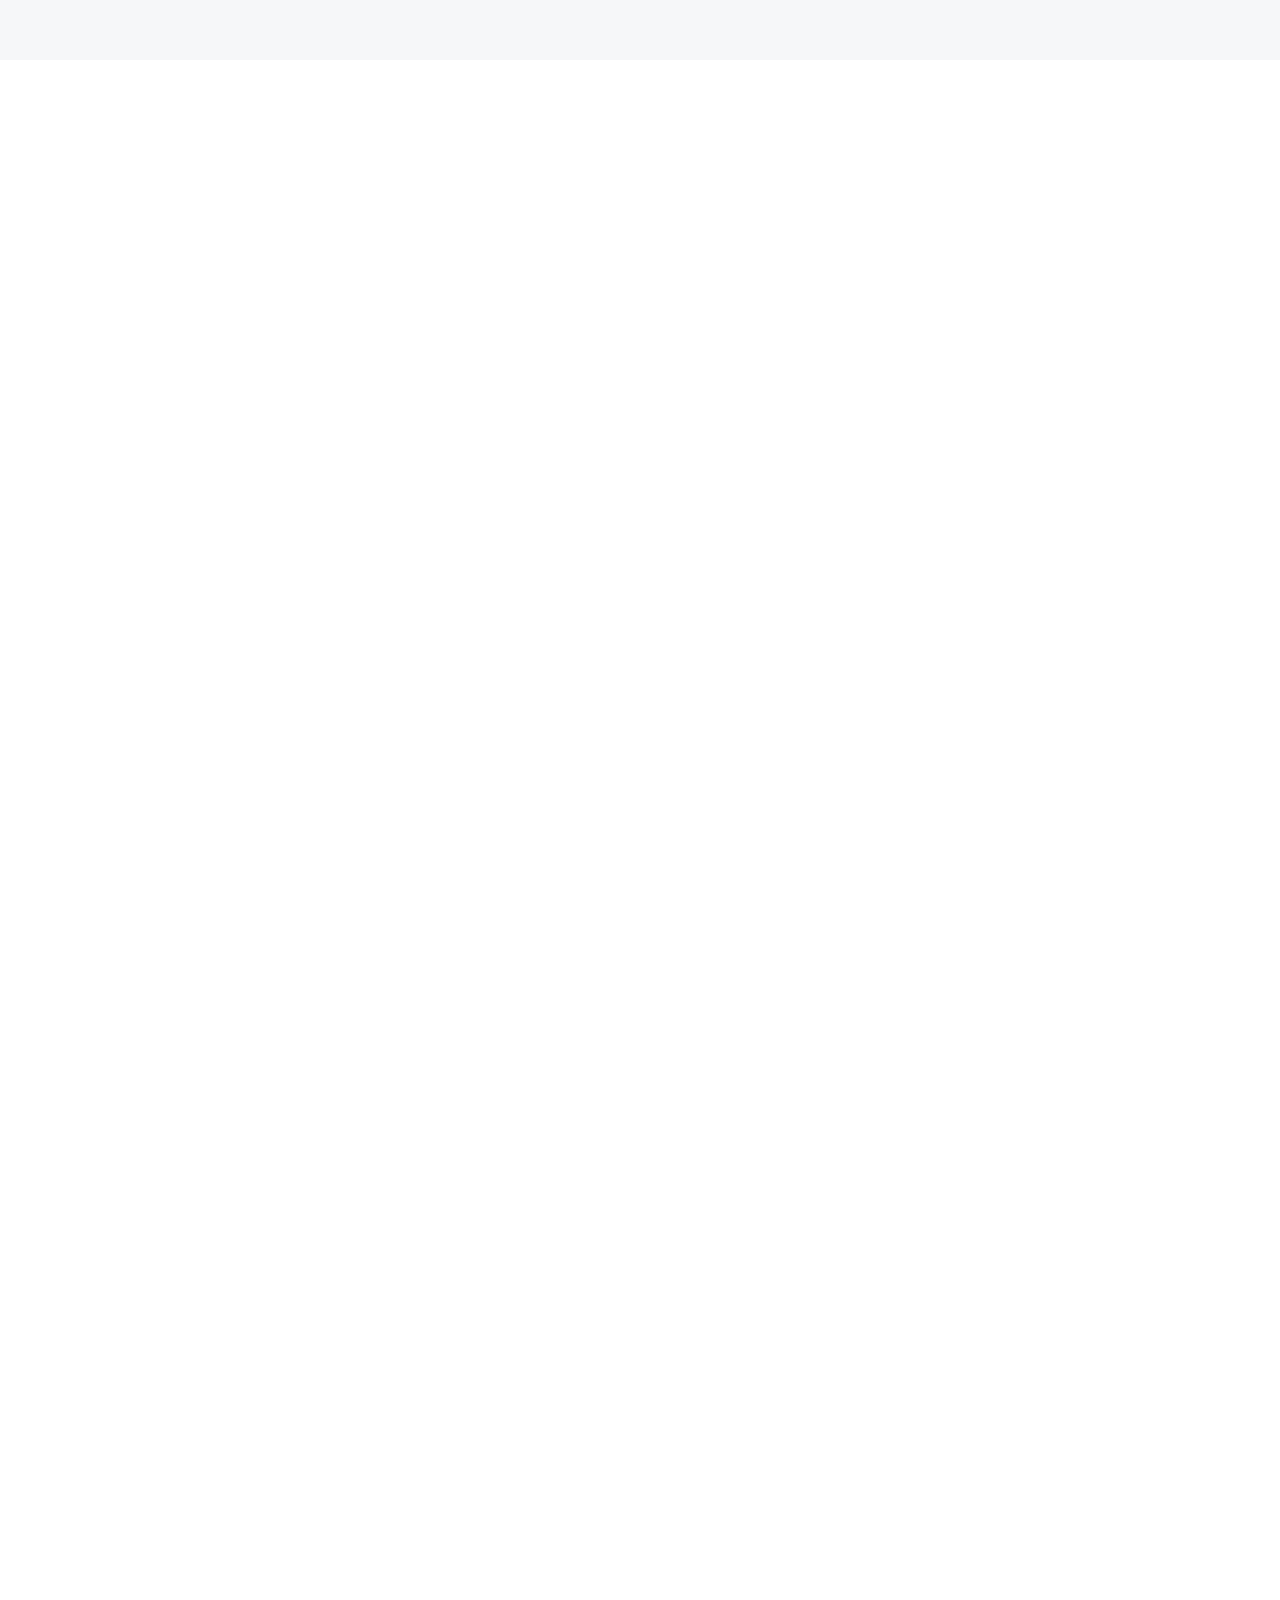
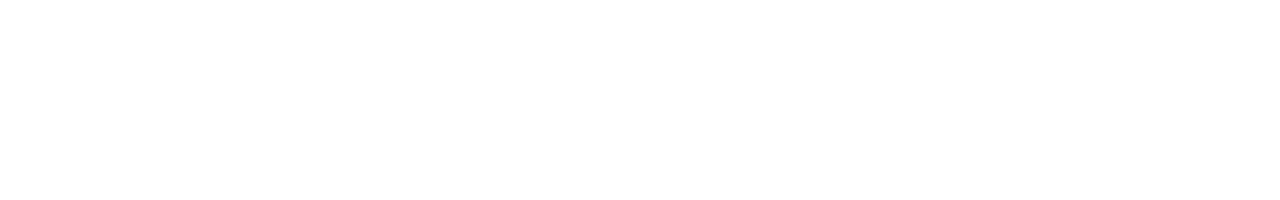
==== commit 815d28f2: "create img-banner-area folder" ====
--- a/index.html
+++ b/index.html
@@ -82,58 +82,56 @@
                     </div>
                 </div>
             </div>
-
-            <div class="menu-area">
-                <div class="container h-100 d-flex">
-                    <div class="menu">
-                        <div class="menu-items active-menu-item">HOME</div>
-                        <div class="menu-items books">
-                            BOOKS
-                            <i class="fa fa-angle-down"></i>
-                            <div class="submenu">
-                                <div>Fiction</div>
-                                <div>Non-Fiction</div>
-                                <div>Books in Russian</div>
-                                <div>Books in English</div>
-                            </div>
-                        </div>
-                        <div class="menu-items">
-                            eBOOKS
-                        </div>
-                        <div class="menu-items">
-                            AUDIO BOOKS
-                        </div>
-                        <div class="menu-items blog">
-                            BLOG
-                            <i class="fa fa-angle-down"></i>
-                            <div class="submenu">
-                                <div>News</div>
-                                <div>Recommends</div>
-                            </div>
-                        </div>
-                        <div class="menu-items gift">
-                            GIFT
-                            <i class="fa fa-angle-down"></i>
-                            <div class="submenu">
-                                <div>Gift Card</div>
-                                <div>Creative Gift</div>
-                            </div>
-                        </div>
-                        <div class="menu-items sale">
-                            SALE
-                            <i class="fa fa-angle-down"></i>
-                            <div class="submenu">
-                                <div>Books</div>
-                                <div>eBooks</div>
-                                <div>Audio Books</div>
-                                <div>Gift</div>
-                            </div>
-                        </div>
-                    </div>
-                </div>
-            </div>
         </header>
-
+        <div class="menu-area">
+            <div class="container h-100 d-flex">
+                <div class="menu">
+                    <div class="menu-items active-menu-item">HOME</div>
+                    <div class="menu-items books">
+                        BOOKS
+                        <i class="fa fa-angle-down"></i>
+                        <div class="submenu">
+                            <div>Fiction</div>
+                            <div>Non-Fiction</div>
+                            <div>Books in Russian</div>
+                            <div>Books in English</div>
+                        </div>
+                    </div>
+                    <div class="menu-items">
+                        eBOOKS
+                    </div>
+                    <div class="menu-items">
+                        AUDIO BOOKS
+                    </div>
+                    <div class="menu-items blog">
+                        BLOG
+                        <i class="fa fa-angle-down"></i>
+                        <div class="submenu">
+                            <div>News</div>
+                            <div>Recommends</div>
+                        </div>
+                    </div>
+                    <div class="menu-items gift">
+                        GIFT
+                        <i class="fa fa-angle-down"></i>
+                        <div class="submenu">
+                            <div>Gift Card</div>
+                            <div>Creative Gift</div>
+                        </div>
+                    </div>
+                    <div class="menu-items sale">
+                        SALE
+                        <i class="fa fa-angle-down"></i>
+                        <div class="submenu">
+                            <div>Books</div>
+                            <div>eBooks</div>
+                            <div>Audio Books</div>
+                            <div>Gift</div>
+                        </div>
+                    </div>
+                </div>
+            </div>
+        </div>
             <div class="banner-area">
                 <div class="container h-100 d-flex">
                     <div class="banner">
@@ -291,10 +289,10 @@
         </div>
 
         <div class="banner-area-5">
-            <div class="container">
+            <div class="container h-100 d-flex justify-content-center">
                 <div class="banner-general">
                 <div class="banner-image">
-                    <img src="./images/banner-area-5/1.jpg" alt="">
+                    <img src="./images/banner-area/1.jpg" alt="">
                 </div>
                 <div class="banner-text">
                     <h3>Vahagn Dilbaryan "100 Business secrets"</h3>
@@ -305,7 +303,7 @@
         </div>
 
         <div class="bestseller-area">
-            <div class="container">
+            <div class="container h-100 d-flex justify-content-center">
                 <div class="bestseller-row">
                     <div class="bestseller-content">
                         <h4>AUTHOR BEST SELLING</h4>
@@ -320,7 +318,7 @@
                         </div>
                     </div>
                     <div class="banner-img">
-                        <img src="./images/bestseller-img/6.jpg" alt="">
+                        <img src="./images/banner-area/bestseller-img.jpg" alt="">
                     </div>
                     <div class="owl-carousel owl-carousel-3 owl-slider">
                         <div class="bestseller-total">
@@ -427,7 +425,57 @@
                         </div>
                     </div>
                 </div>
-               
+            </div>
+        </div>
+
+        <div class="banner-static-area">
+            <div class="container h-100 d-flex justify-content-center">
+                    <div class="banner-shadow-hover">
+                        <img src="./images/banner-area/3.jpg" alt="">
+                        <div class="banner-book">
+                            <img src="./images/items/3_Men_in_a_Boat-1000x1000.jpg" alt="">
+                            <div class="banner-book-text">
+                                <p>BY: J. K. Jerome</p>
+                                <h1>Three Men </br>
+                                in a Boat</h1>
+                                <div class="banner-book-price">
+                                    <div class="book-price">
+                                        <p>8000 AMD</p>
+                                        <h3>6000 AMD</h3>
+                                    </div>
+                                    <div class="book-sale">
+                                        <p>-25%</p>
+                                    </div>
+                                </div>
+                                <div class="banner-book-shop-now">
+                                    <p>Shop now!</p>
+                                </div>
+                            </div>
+                        </div>
+                    </div>
+                    <div class="banner-shadow-hover">
+                        <img src="./images/banner-area/4.jpg" alt="">
+                        <div class="banner-book">
+                            <img src="./images/items/balladner_ruseren-1000x1000.jpg" alt="">
+                            <div class="banner-book-text">
+                                <p>BY: J. K. Jerome</p>
+                                <h1>Three Men </br>
+                                in a Boat</h1>
+                                <div class="banner-book-price">
+                                    <div class="book-price">
+                                        <p>8000 AMD</p>
+                                        <h3>6000 AMD</h3>
+                                    </div>
+                                    <div class="book-sale">
+                                        <p>-25%</p>
+                                    </div>
+                                </div>
+                                <div class="banner-book-shop-now">
+                                    <p>Shop now!</p>
+                                </div>
+                            </div>
+                        </div>
+                    </div>
             </div>
         </div>
         
--- a/style.css
+++ b/style.css
@@ -205,7 +205,8 @@
 .menu-area {
     background-color: black;
     height: 50px;
-    position: relative;
+    position: sticky;
+    top: 0;
     z-index: 8;
 }
 
@@ -921,8 +922,12 @@
 }
 
 /*-----------------------------bestseller area----------------------*/
+.bestseller-area {
+    margin-bottom: 100px;
+}
 .bestseller-row {
     display: flex;
+    width: 100%;
 }
 
 .bestseller-content {
@@ -1046,7 +1051,6 @@
     text-decoration: line-through;
 }
 
-
 .owl-carousel-3 .owl-nav button {
     width: 69px;
     height: 69px;
@@ -1060,12 +1064,12 @@
 }
 
 .owl-carousel-3 .owl-nav button.owl-prev {
-    left: 10;
+    left: 10px;
 }
 
 .owl-carousel-3 .owl-nav button.owl-next {
     left: auto;
-    right: 10;
+    right: 10px;
 }
 
 .owl-carousel-3 .owl-nav button:hover {
@@ -1073,12 +1077,13 @@
 }
 
 .owl-carousel-3 .owl-nav button span {
-    font-size: 50px;
+    font-size: 70px;
     color: #666;
     width: 100%;
     height: 100%;
     position: relative;
-    top: -10px;
+    top: -26px;
+    transition: all 0.3s linear;
 }
 
 .owl-carousel-3 .owl-nav button:hover span {
@@ -1096,3 +1101,125 @@
 .owl-carousel-3:hover .owl-nav button.owl-next {
     right: -40px;
 }
+
+/*-----------------banner-static-area---------------*/
+
+.banner-static-area {
+    background: url(./images/banner-area/2.jpg) no-repeat;
+    height: auto;
+    padding: 100px 0;
+}
+
+.banner-shadow-hover {
+    /* padding-left: 15px; */
+    position: relative;
+    cursor: pointer;
+}
+
+.banner-shadow-hover:first-child {
+    margin-right: 15px;
+}
+
+.banner-shadow-hover:last-child {
+    margin-left: 15px;
+}
+
+.banner-shadow-hover::after {
+    bottom: 0;
+    content: "";
+    left: 0;
+    position: absolute;
+    right: 0;
+    top: 0;
+    transition: all 300ms ease-in 0s;
+}
+
+.banner-shadow-hover:hover::after {
+    box-shadow: 0 0 0 10px rgba(255, 255, 255, 0.7) inset;
+    transition: all 300ms ease-in 0s;
+}
+
+.banner-shadow-hover > img {
+    max-width: 100%;
+    height: auto;
+}
+
+.banner-book {
+    position: absolute;
+    top: 10px;
+    left: 10px;
+    right: 10px;
+    bottom: 10px;
+    display: flex;
+}
+
+.banner-book > img {
+    width: 65%;
+    height: auto;
+}
+
+.banner-book-text {
+    text-align: right;
+    margin-left: 10px;
+}
+
+.banner-book-text > p {
+    color: rgb(119, 119, 119);
+    font-size: 18px;
+    font-weight: 600;
+    text-transform: uppercase;
+    margin-top: 30px;
+}
+
+.banner-book-text > h1 {
+    font-family: "Rufina", serif;
+    font-size: 39px;
+    line-height: 30px;
+    margin-top: 5px;
+}
+
+.banner-book-price {
+    display: flex;
+    margin-top: 40px;
+}
+
+.banner-book-price .book-price p {
+    color: #909090;
+    font-family: "Rufina", serif;
+    font-size: 18px;
+    text-decoration: line-through;
+    font-weight: 600;
+    font-style: italic;
+}
+
+.banner-book-price .book-price h3 {
+    color: #f07c29;
+    font-family: "Rufina", serif;
+    font-size: 22px;
+    font-weight: 600;
+    font-style: italic;
+}
+
+.banner-book-price .book-sale {
+    background-color: rgb(255, 195, 31);
+    border-radius: 4px;
+    margin: 5px 0 0 10px;
+    height: 45px;
+}
+
+.banner-book-price .book-sale > p {
+    color: white;
+    font-size: 25px;
+    font-family: "Rufina", serif;
+    padding: 4px;
+}
+
+.banner-book-shop-now {
+    margin-top: 100px;
+}
+.banner-book-shop-now > p {
+    text-decoration: underline;
+    color: #9e9d9d;
+    font-family: "Rufina", serif;
+    font-size: 20px;
+}
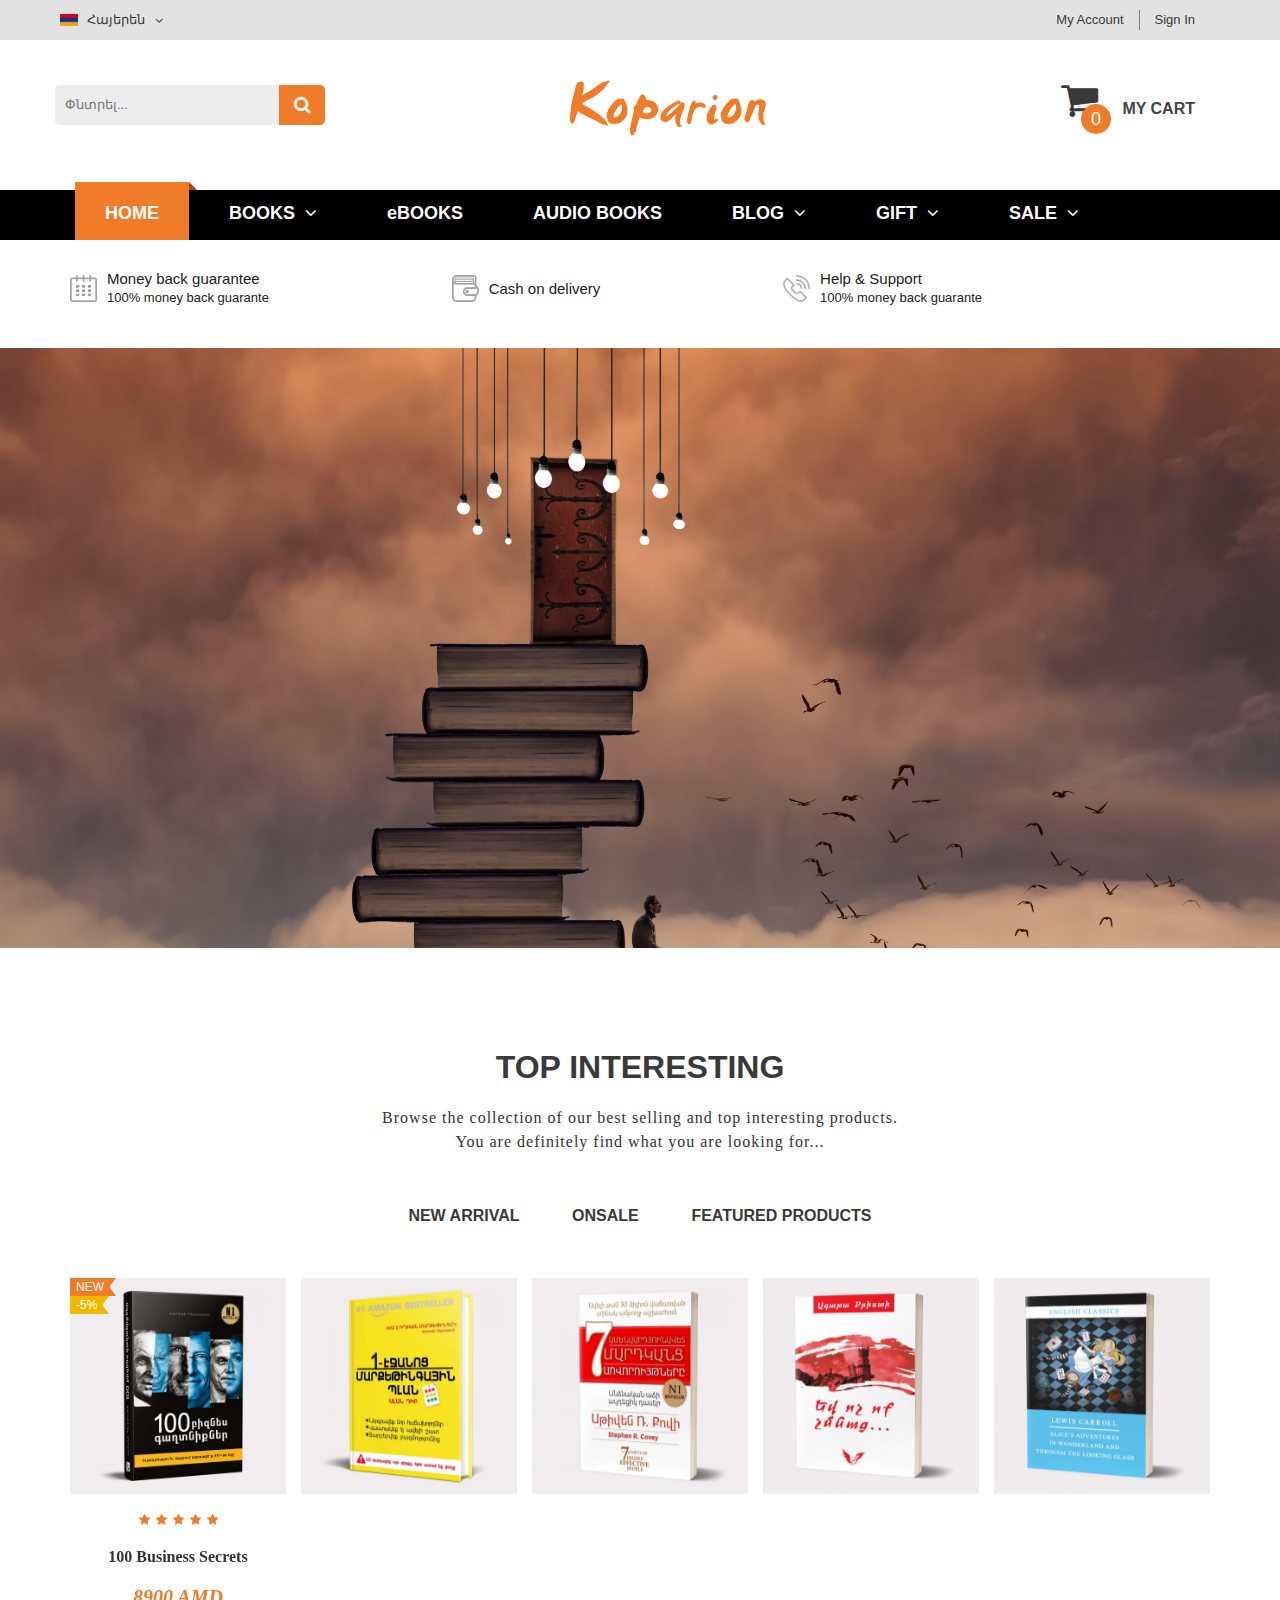
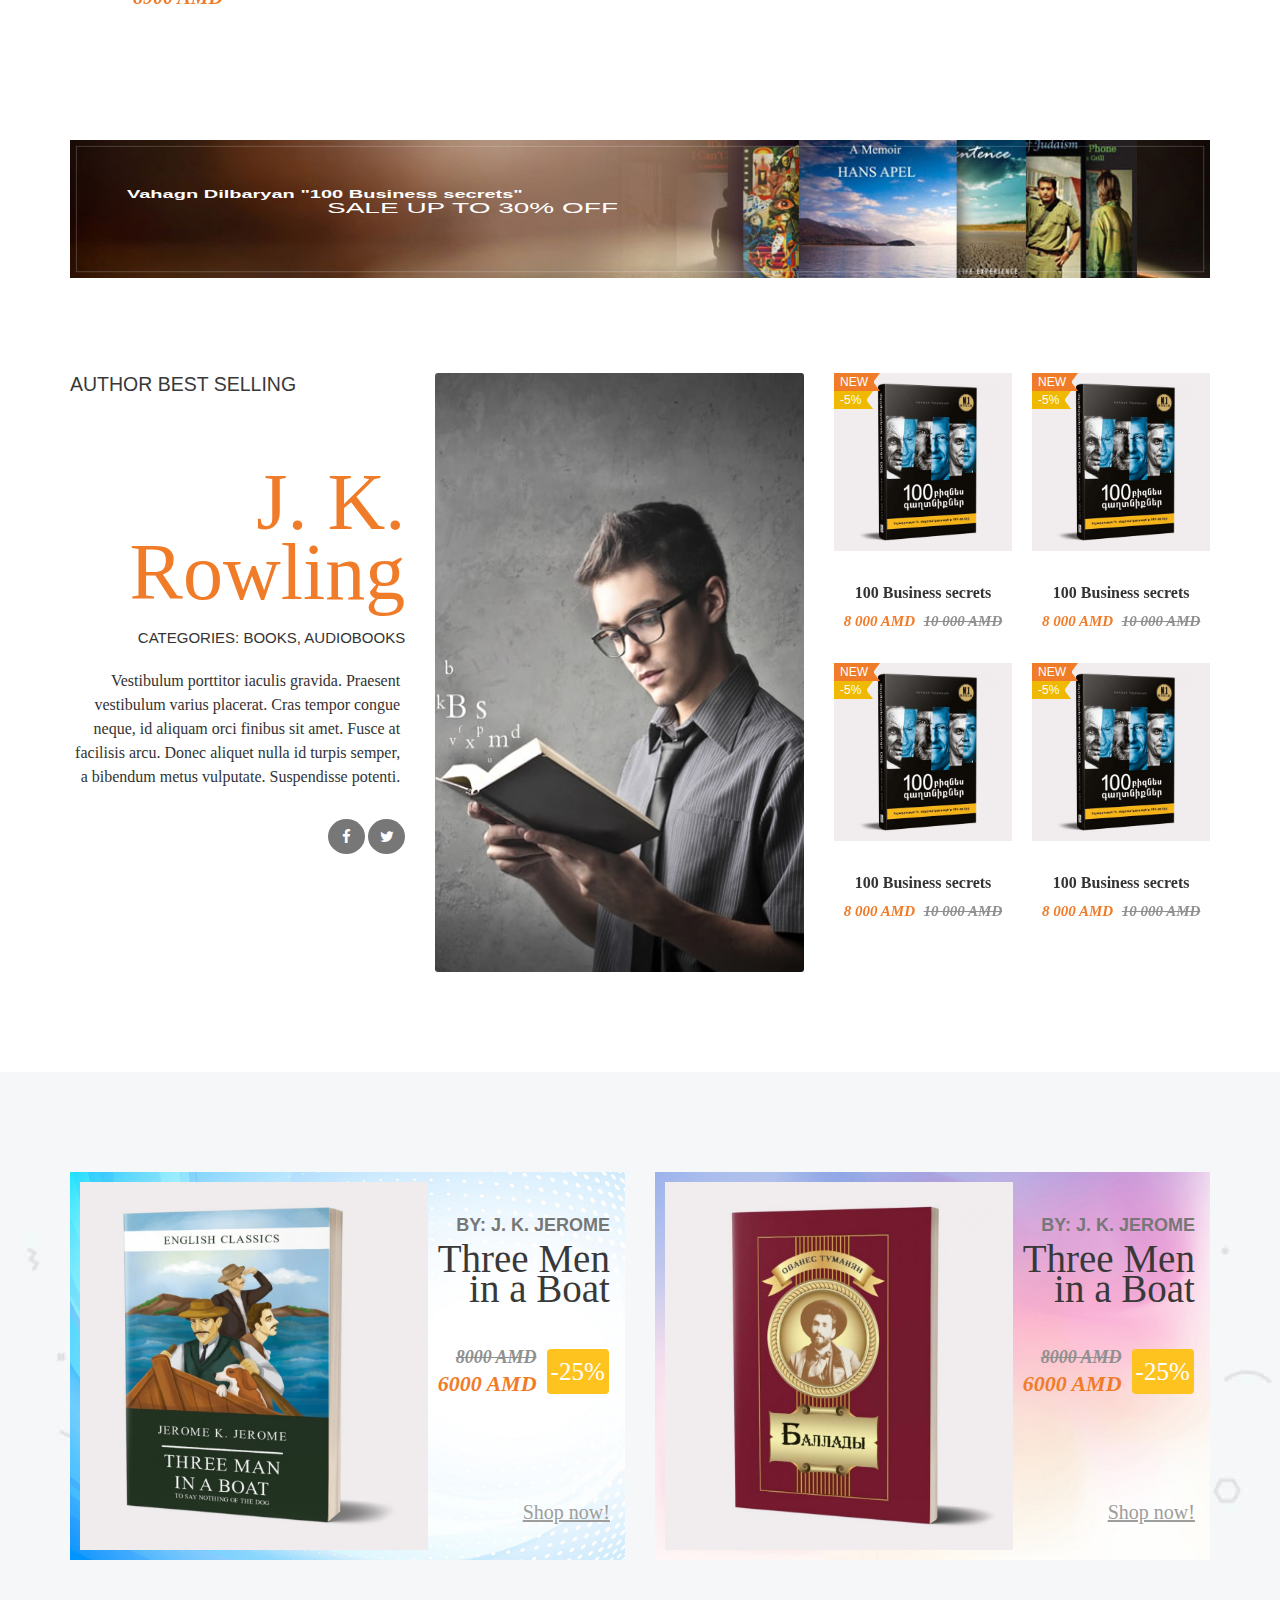
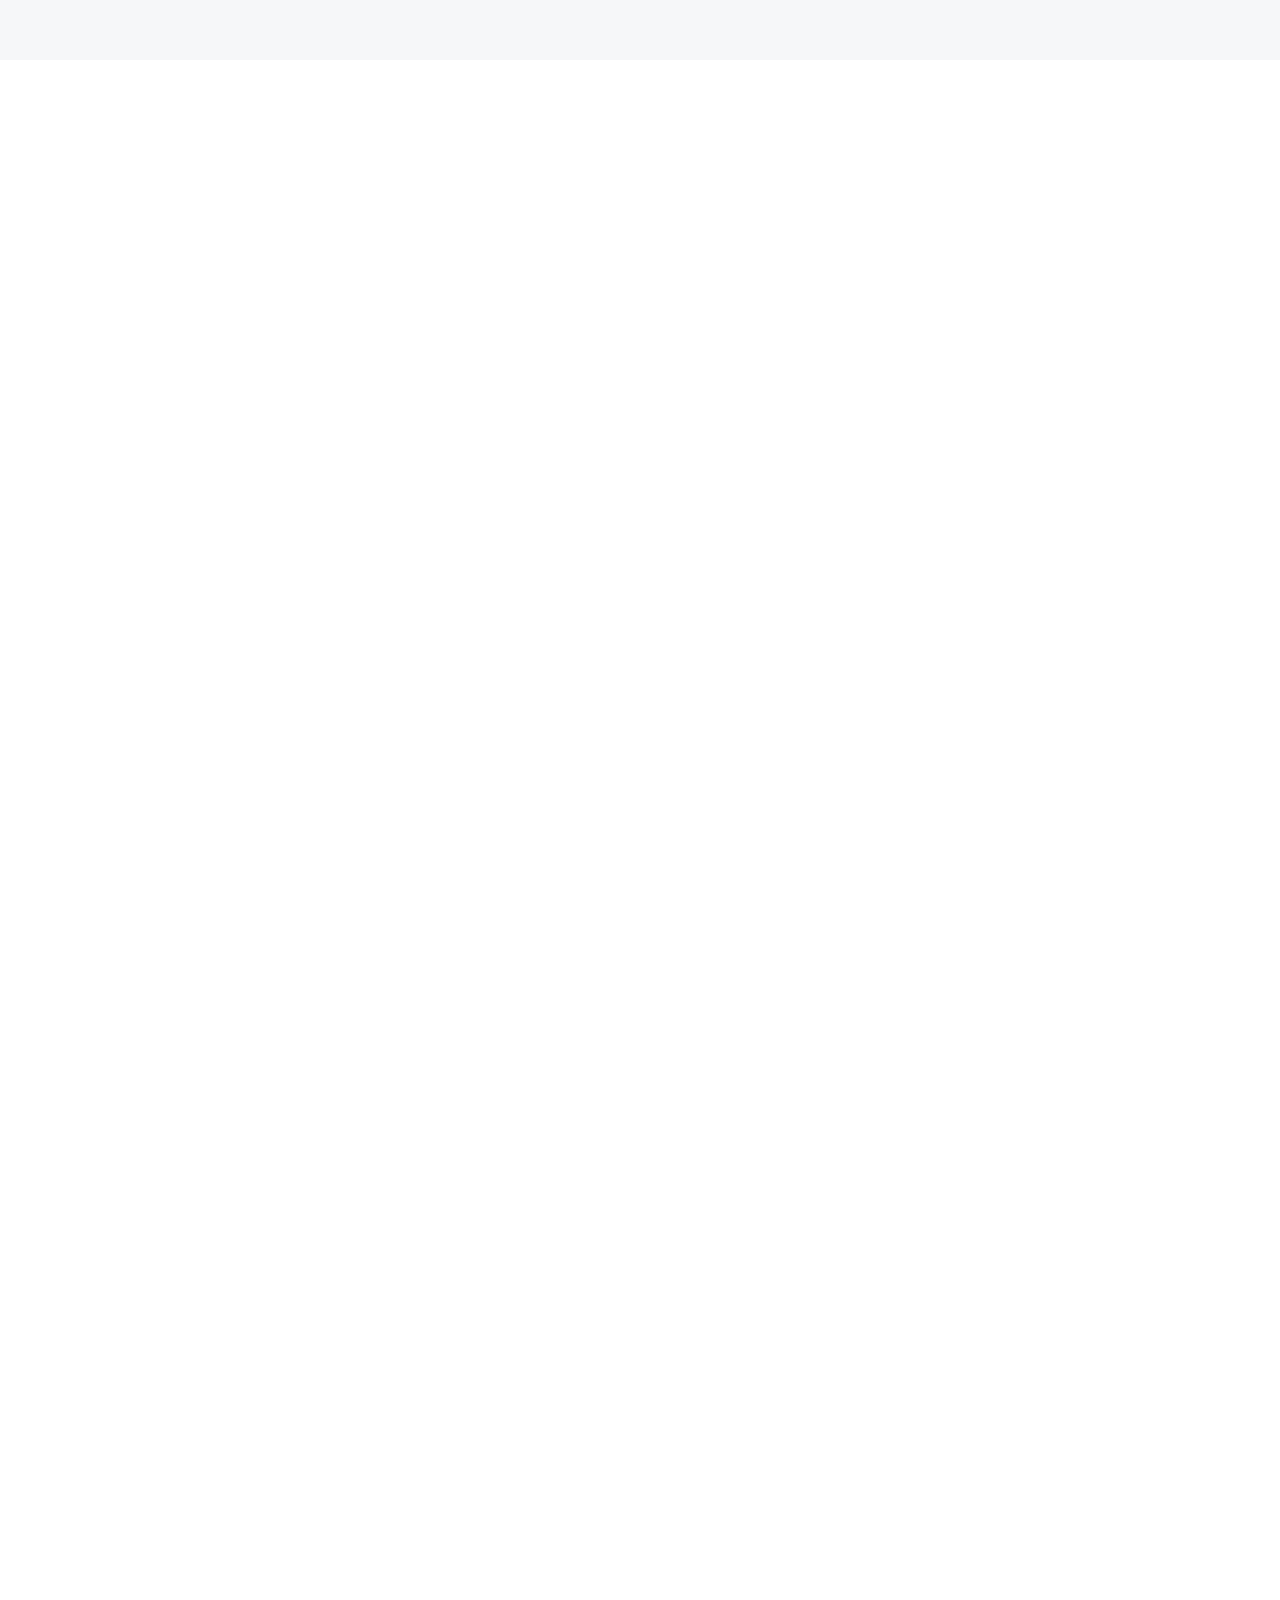
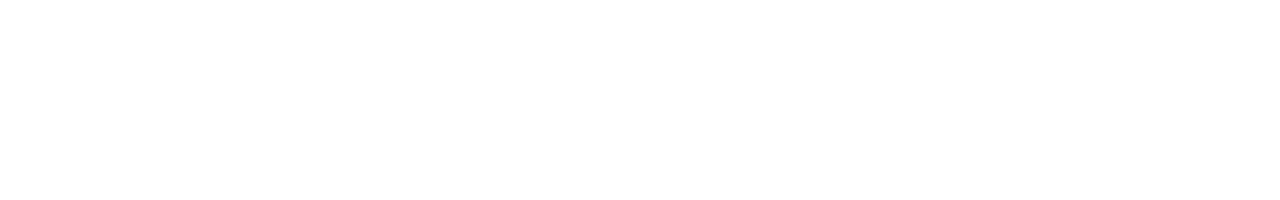
==== commit c6de3922: "font-awesome" ====
--- a/index.html
+++ b/index.html
@@ -4,7 +4,8 @@
         <meta charset="UTF-8" />
         <meta name="viewport" content="width=device-width, initial-scale=1.0" />
         <title>Book shop</title>
-        <link rel="stylesheet" href="https://stackpath.bootstrapcdn.com/font-awesome/4.7.0/css/font-awesome.min.css" />
+        <link rel="stylesheet" href="./fontawesome-free-5.14.0-web/css/all.css" />
+        <link rel="stylesheet" href="./font-awesome-4.7.0/css/font-awesome.min.css">
         <link rel="stylesheet" href="https://stackpath.bootstrapcdn.com/bootstrap/4.5.0/css/bootstrap.min.css" />
         <link rel="stylesheet" href="https://cdnjs.cloudflare.com/ajax/libs/OwlCarousel2/2.3.4/assets/owl.carousel.min.css" />
         <link rel="stylesheet" href="https://cdnjs.cloudflare.com/ajax/libs/OwlCarousel2/2.3.4/assets/owl.theme.default.min.css" />
@@ -479,6 +480,8 @@
             </div>
         </div>
         
+        <div class="most-product-area"></div>
+        
         <script src="./script.js"></script>
         <script src="./libs/owlcarousel/owl.carousel.min.js"></script>
     </body>
--- a/style.css
+++ b/style.css
@@ -167,6 +167,14 @@
     cursor: pointer;
 }
 
+.search-link i {
+    color: white;
+}
+
+.search-link:hover {
+    background-color: black;
+}
+
 .main-logo {
     width: 245px;
     height: 70px;
@@ -178,6 +186,14 @@
     position: relative;
     height: 54px;
     color: #444444;
+    cursor: pointer;
+    transition: .3s;
+}
+
+.my-cart:hover,
+.my-cart:hover .fa-shopping-cart {
+    color: #f07c29;
+    
 }
 
 .my-cart .fa-shopping-cart {
@@ -833,7 +849,7 @@
 }
 
 .product-link p,
-i {
+.product-link i {
     font-size: 16px;
     text-transform: capitalize;
     font-family: "Rufina", serif;
@@ -1155,7 +1171,7 @@
 
 .banner-book > img {
     width: 65%;
-    height: auto;
+    object-fit: cover;
 }
 
 .banner-book-text {
@@ -1223,3 +1239,9 @@
     font-family: "Rufina", serif;
     font-size: 20px;
 }
+
+/*----------------------most-product-area----------------------*/
+
+.most-product-area {
+    margin-top: 100px;
+}
